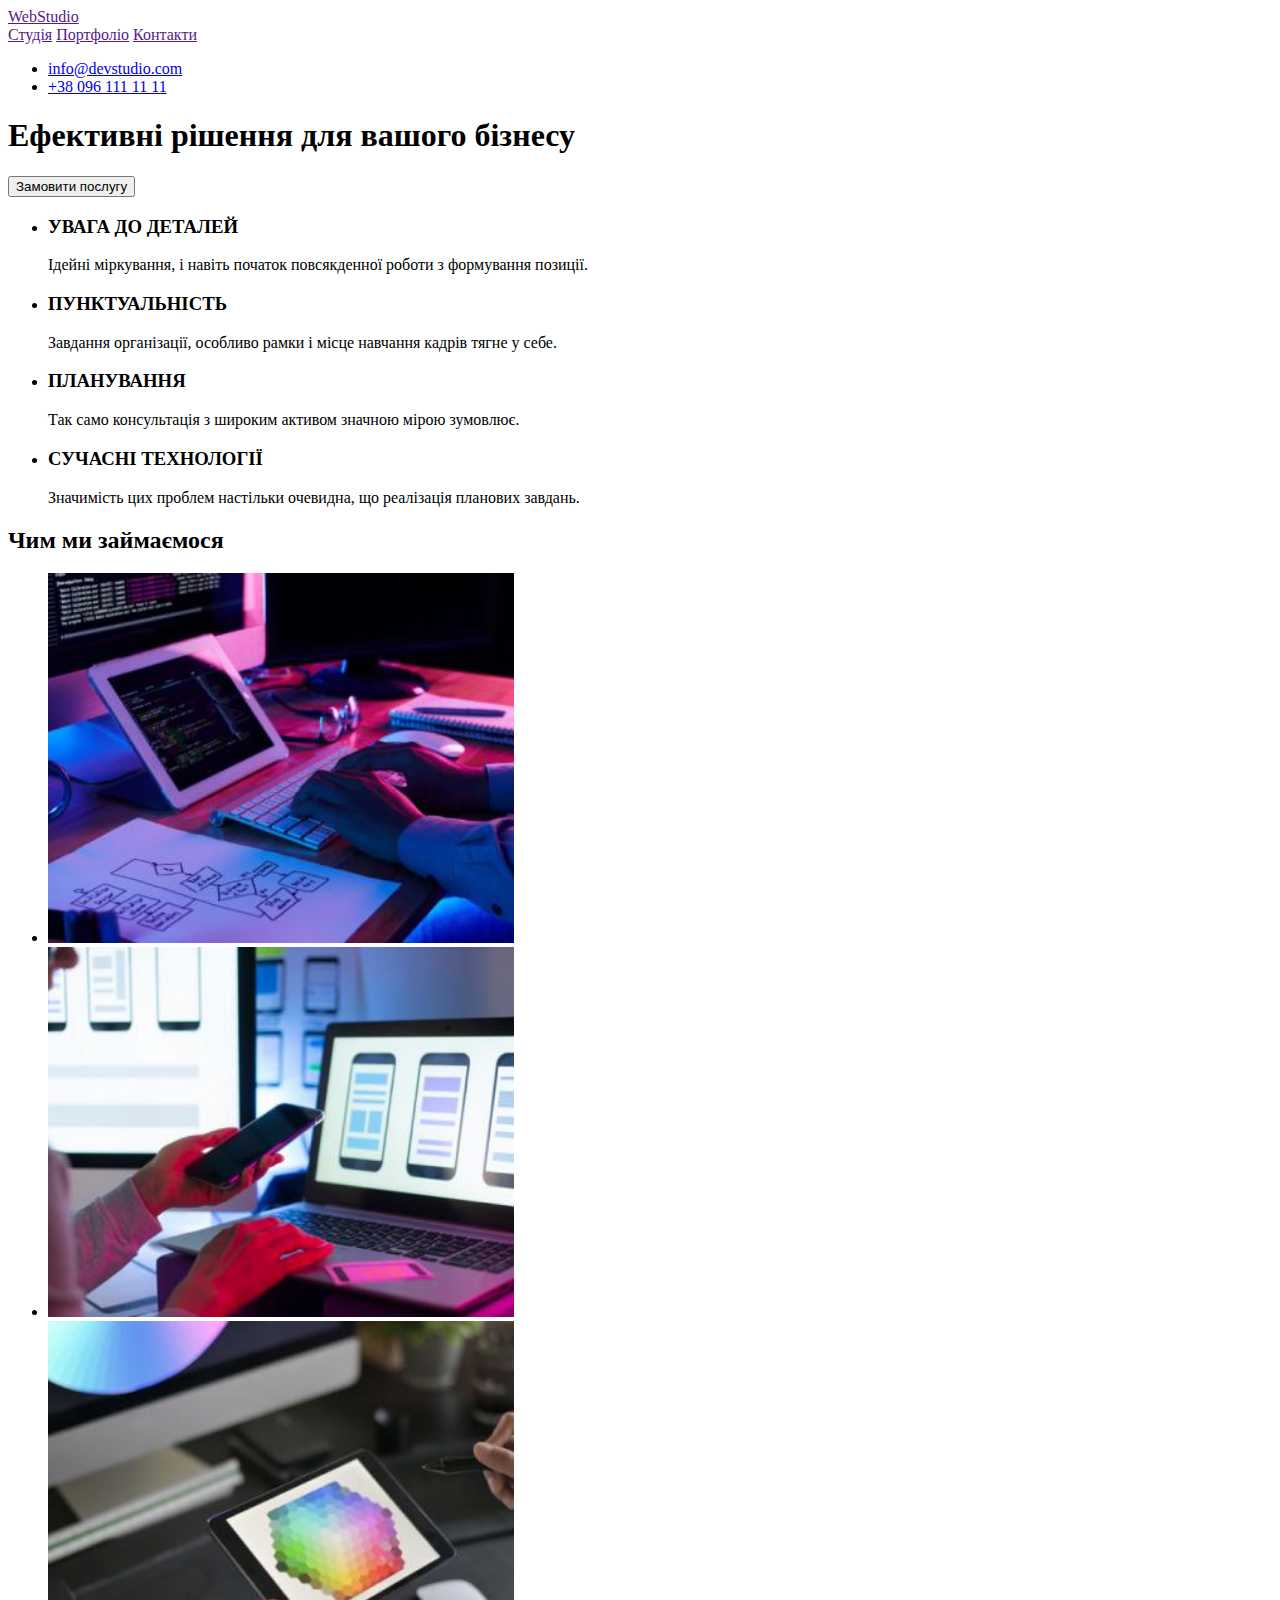
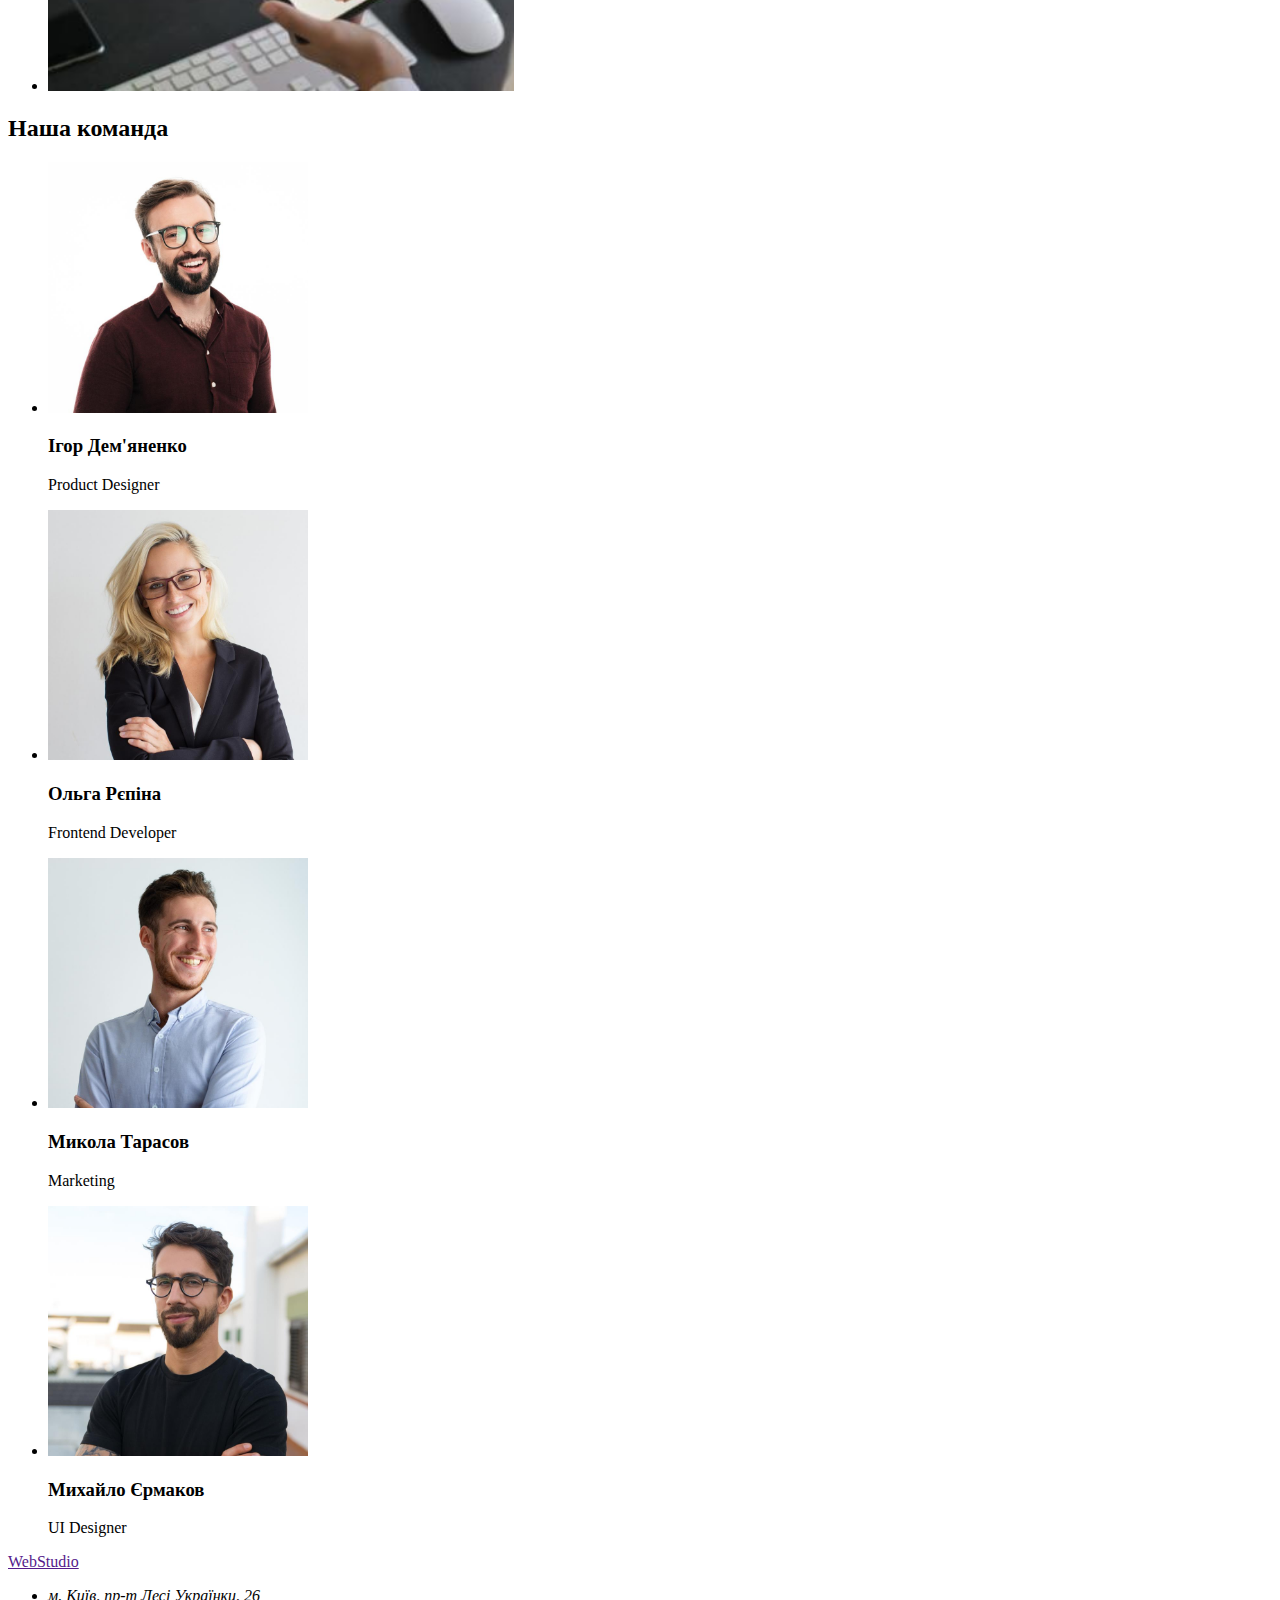
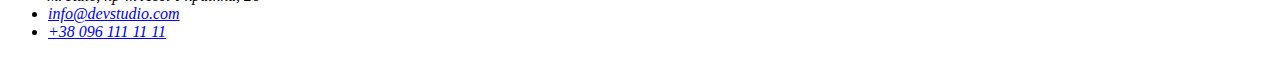
==== index.html @ ac0e4a2e "Some files' names were changed" ====
<!DOCTYPE html>
<html lang="uk">
  <head>
    <meta charset="UTF-8" />
    <meta http-equiv="X-UA-Compatible" content="IE=edge" />
    <meta name="viewport" content="width=device-width, initial-scale=1.0" />
    <title>Document</title>
  </head>
  <body>
    <header>
      <a href="">WebStudio</a>

      <nav>
        <a href="">Студія</a>
        <a href="">Портфоліо</a>
        <a href="">Контакти</a>
      </nav>

      <ul>
        <li>
          <a href="mailto:info@devstudio.com">info@devstudio.com</a>
        </li>
        <li>
          <a href="tel:+380961111111">+38 096 111 11 11</a>
        </li>
      </ul>
    </header>

    <main>
      <section>
        <h1>Ефективні рішення для вашого бізнесу</h1>
        <button type="button">Замовити послугу</button>
      </section>

      <section>
        <ul>
          <li>
            <h3>УВАГА ДО ДЕТАЛЕЙ</h3>
            <p>
              Ідейні міркування, і навіть початок повсякденної роботи з
              формування позиції.
            </p>
          </li>
          <li>
            <h3>ПУНКТУАЛЬНІСТЬ</h3>
            <p>
              Завдання організації, особливо рамки і місце навчання кадрів тягне
              у себе.
            </p>
          </li>
          <li>
            <h3>ПЛАНУВАННЯ</h3>
            <p>
              Так само консультація з широким активом значною мірою зумовлює.
            </p>
          </li>
          <li>
            <h3>СУЧАСНІ ТЕХНОЛОГІЇ</h3>
            <p>
              Значимість цих проблем настільки очевидна, що реалізація планових
              завдань.
            </p>
          </li>
        </ul>
      </section>

      <section>
        <h2>Чим ми займаємося</h2>

        <ul>
          <li>
            <img src="images/image1.jpg" alt="Написання коду" height="370" />
          </li>
          <li>
            <img
              src="images/image2.jpg"
              alt="Розробка мобільної версії"
              height="370"
            />
          </li>
          <li><img src="images/image3.jpg" alt="Дизайн" height="370" /></li>
        </ul>
      </section>

      <section>
        <h2>Наша команда</h2>

        <ul>
          <li>
            <img
              src="images/product-designer.jpg"
              alt="Product Designer"
              width="260"
            />
            <h3>Ігор Дем'яненко</h3>
            <p>Product Designer</p>
          </li>
          <li>
            <img
              src="images/frontend-developer.jpg"
              alt="Frontend Developer"
              width="260"
            />
            <h3>Ольга Рєпіна</h3>
            <p>Frontend Developer</p>
          </li>
          <li>
            <img src="images/marketing.jpg" alt="Marketing" width="260" />
            <h3>Микола Тарасов</h3>
            <p>Marketing</p>
          </li>
          <li>
            <img src="images/ui-designer.jpg" alt="UI Designer" width="260" />
            <h3>Михайло Єрмаков</h3>
            <p>UI Designer</p>
          </li>
        </ul>
      </section>
    </main>

    <footer>
      <a href="">WebStudio</a>

      <address>
        <ul>
          <li>м. Київ, пр-т Лесі Українки, 26</li>
          <li><a href="mailto:info@devstudio.com">info@devstudio.com</a></li>
          <li><a href="tel:+380961111111">+38 096 111 11 11</a></li>
        </ul>
      </address>
    </footer>
  </body>
</html>
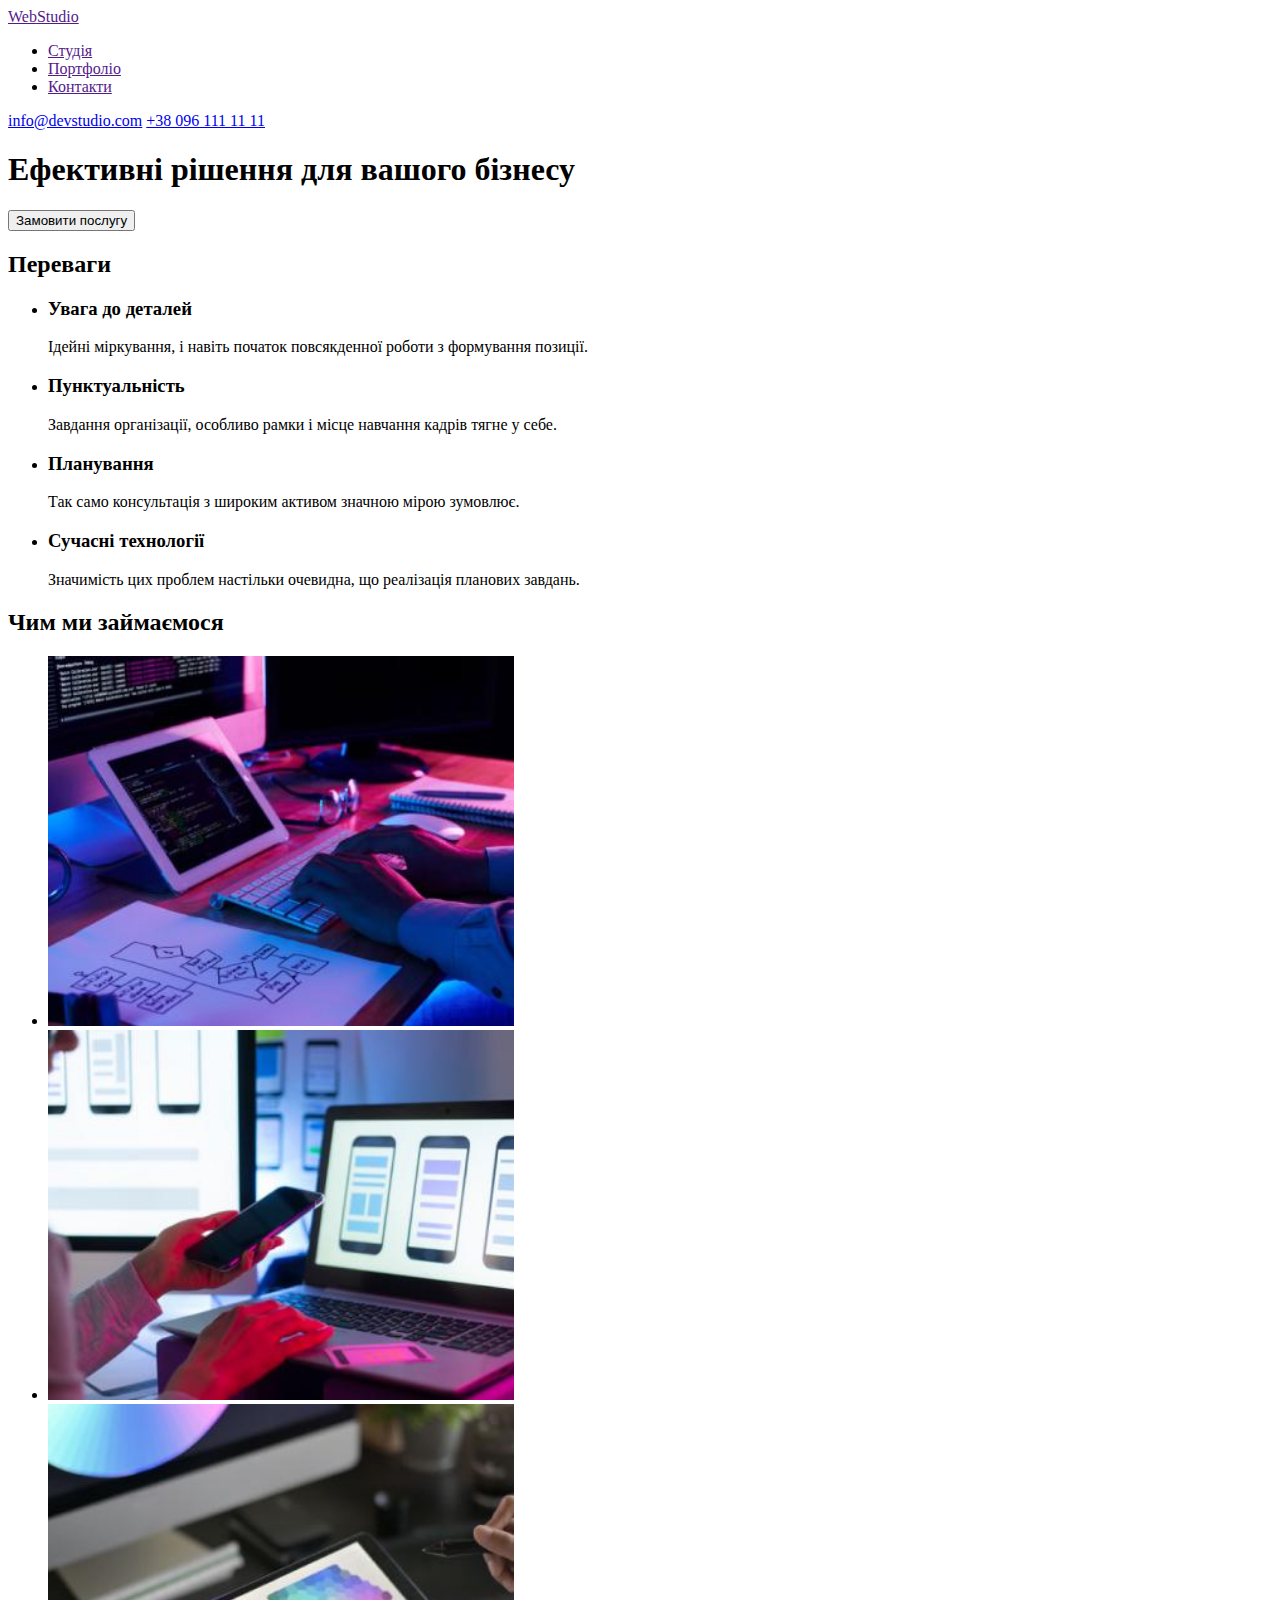
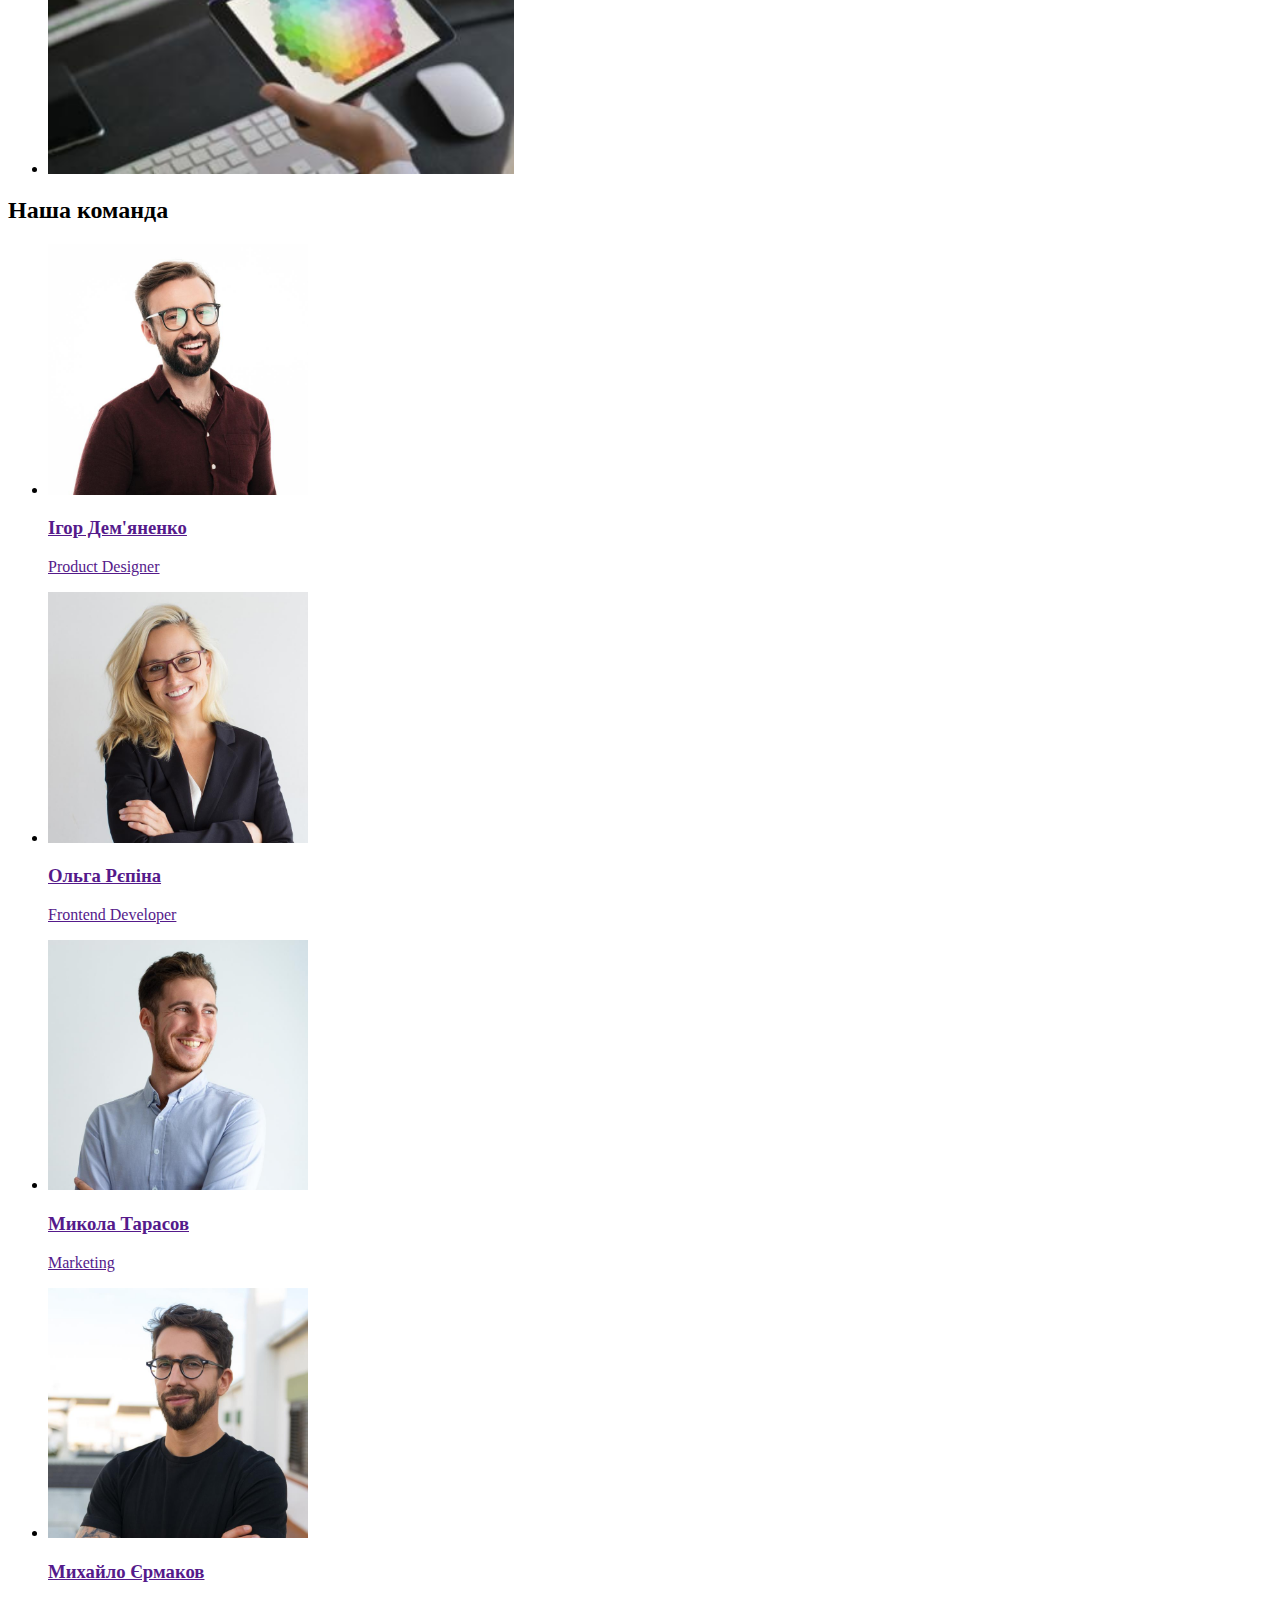
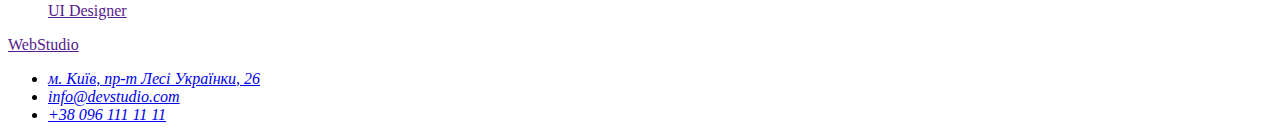
==== commit e1372c2e: "Added colors and fonts" ====
--- a/index.html
+++ b/index.html
@@ -4,59 +4,76 @@
     <meta charset="UTF-8" />
     <meta http-equiv="X-UA-Compatible" content="IE=edge" />
     <meta name="viewport" content="width=device-width, initial-scale=1.0" />
-    <title>Document</title>
+    <link rel="preconnect" href="https://fonts.googleapis.com" />
+    <link rel="preconnect" href="https://fonts.gstatic.com" crossorigin />
+    <link
+      href="https://fonts.googleapis.com/css2?family=Raleway:wght@700&family=Roboto:wght@400;500;700;900&display=swap"
+      rel="stylesheet"
+    />
+
+    <link rel="stylesheet" href="./css/styles.css" />
+    <title>WebStudio</title>
   </head>
   <body>
-    <header>
-      <a href="">WebStudio</a>
+    <header class="header">
+      <a href="" class="logo link"><span class="logo-span">Web</span>Studio</a>
 
-      <nav>
-        <a href="">Студія</a>
-        <a href="">Портфоліо</a>
-        <a href="">Контакти</a>
+      <nav class="header-nav">
+        <ul class="header-list list">
+          <li class="header-item">
+            <a href="" class="header-link link">Студія</a>
+          </li>
+          <li class="header-item">
+            <a href="" class="header-link link">Портфоліо</a>
+          </li>
+          <li class="header-item">
+            <a href="" class="header-link link">Контакти</a>
+          </li>
+        </ul>
       </nav>
 
-      <ul>
-        <li>
-          <a href="mailto:info@devstudio.com">info@devstudio.com</a>
-        </li>
-        <li>
-          <a href="tel:+380961111111">+38 096 111 11 11</a>
-        </li>
-      </ul>
+      <section class="header-contacts">
+        <a href="mailto:info@devstudio.com" class="header-contacts-mail link"
+          >info@devstudio.com</a
+        >
+        <a href="tel:+380961111111" class="header-contacts-tel link"
+          >+38 096 111 11 11</a
+        >
+      </section>
     </header>
 
     <main>
-      <section>
-        <h1>Ефективні рішення для вашого бізнесу</h1>
-        <button type="button">Замовити послугу</button>
+      <section class="hero">
+        <h1 class="hero-title">Ефективні рішення для вашого бізнесу</h1>
+        <button type="button" class="hero-btn .btn">Замовити послугу</button>
       </section>
 
-      <section>
-        <ul>
-          <li>
-            <h3>УВАГА ДО ДЕТАЛЕЙ</h3>
-            <p>
+      <section class="benefits">
+        <h2 class="benefits-title visually-hidden">Переваги</h2>
+        <ul class="benefits-list list">
+          <li class="benefits-item">
+            <h3 class="benefits-item-title title">Увага до деталей</h3>
+            <p class="benefits-item-text text">
               Ідейні міркування, і навіть початок повсякденної роботи з
               формування позиції.
             </p>
           </li>
-          <li>
-            <h3>ПУНКТУАЛЬНІСТЬ</h3>
-            <p>
+          <li class="benefits-item">
+            <h3 class="benefits-item-title title">Пунктуальність</h3>
+            <p class="benefits-item-text text">
               Завдання організації, особливо рамки і місце навчання кадрів тягне
               у себе.
             </p>
           </li>
-          <li>
-            <h3>ПЛАНУВАННЯ</h3>
-            <p>
+          <li class="benefits-item">
+            <h3 class="benefits-item-title title">Планування</h3>
+            <p class="benefits-item-text text">
               Так само консультація з широким активом значною мірою зумовлює.
             </p>
           </li>
-          <li>
-            <h3>СУЧАСНІ ТЕХНОЛОГІЇ</h3>
-            <p>
+          <li class="benefits-item">
+            <h3 class="benefits-item-title title">Сучасні технології</h3>
+            <p class="benefits-item-text text">
               Значимість цих проблем настільки очевидна, що реалізація планових
               завдань.
             </p>
@@ -64,68 +81,98 @@
         </ul>
       </section>
 
-      <section>
-        <h2>Чим ми займаємося</h2>
+      <section class="work">
+        <h2 class="work-title">Чим ми займаємося</h2>
 
-        <ul>
-          <li>
+        <ul class="work-list list">
+          <li class="work-item">
             <img src="images/image1.jpg" alt="Написання коду" height="370" />
           </li>
-          <li>
+          <li class="work-item">
             <img
               src="images/image2.jpg"
               alt="Розробка мобільної версії"
               height="370"
             />
           </li>
-          <li><img src="images/image3.jpg" alt="Дизайн" height="370" /></li>
+          <li class="work-item">
+            <img src="images/image3.jpg" alt="Дизайн" height="370" />
+          </li>
         </ul>
       </section>
 
-      <section>
-        <h2>Наша команда</h2>
+      <section class="team">
+        <h2 class="team-header">Наша команда</h2>
 
-        <ul>
-          <li>
-            <img
-              src="images/product-designer.jpg"
-              alt="Product Designer"
-              width="260"
-            />
-            <h3>Ігор Дем'яненко</h3>
-            <p>Product Designer</p>
+        <ul class="team-list list">
+          <li class="team-item">
+            <a href="" class="team-item-link link"
+              ><img
+                src="images/product-designer.jpg"
+                alt="Product Designer"
+                width="260"
+              />
+              <h3 class="team-item-title">Ігор Дем'яненко</h3>
+              <p class="team-item-text">Product Designer</p></a
+            >
           </li>
-          <li>
-            <img
-              src="images/frontend-developer.jpg"
-              alt="Frontend Developer"
-              width="260"
-            />
-            <h3>Ольга Рєпіна</h3>
-            <p>Frontend Developer</p>
+          <li class="team-item">
+            <a href="" class="team-item-link link">
+              <img
+                src="images/frontend-developer.jpg"
+                alt="Frontend Developer"
+                width="260"
+              />
+              <h3 class="team-item-title">Ольга Рєпіна</h3>
+              <p class="team-item-text">Frontend Developer</p>
+            </a>
           </li>
-          <li>
-            <img src="images/marketing.jpg" alt="Marketing" width="260" />
-            <h3>Микола Тарасов</h3>
-            <p>Marketing</p>
+          <li class="team-item">
+            <a href="" class="team-item-link link"
+              ><img src="images/marketing.jpg" alt="Marketing" width="260" />
+              <h3 class="team-item-title">Микола Тарасов</h3>
+              <p class="team-item-text">Marketing</p></a
+            >
           </li>
-          <li>
-            <img src="images/ui-designer.jpg" alt="UI Designer" width="260" />
-            <h3>Михайло Єрмаков</h3>
-            <p>UI Designer</p>
+          <li class="team-item">
+            <a href="" class="team-item-link link"
+              ><img
+                src="images/ui-designer.jpg"
+                alt="UI Designer"
+                width="260"
+              />
+              <h3 class="team-item-title">Михайло Єрмаков</h3>
+              <p class="team-item-text">UI Designer</p>
+            </a>
           </li>
         </ul>
       </section>
     </main>
 
-    <footer>
-      <a href="">WebStudio</a>
+    <footer class="footer">
+      <a href="" class="logo link"><span class="logo-span">Web</span>Studio</a>
 
       <address>
-        <ul>
-          <li>м. Київ, пр-т Лесі Українки, 26</li>
-          <li><a href="mailto:info@devstudio.com">info@devstudio.com</a></li>
-          <li><a href="tel:+380961111111">+38 096 111 11 11</a></li>
+        <ul class="footer-list list">
+          <li footer-item>
+            <a
+              href="https://goo.gl/maps/dPmsBqL4N84q298N9"
+              target="_blank"
+              rel="noopener nofollow norefferer"
+              class="footer-address link"
+              >м. Київ, пр-т Лесі Українки, 26</a
+            >
+          </li>
+          <li class="footer-item">
+            <a href="mailto:info@devstudio.com" class="footer-mail link"
+              >info@devstudio.com</a
+            >
+          </li>
+          <li class="footer-item">
+            <a href="tel:+380961111111" class="footer-tel link"
+              >+38 096 111 11 11</a
+            >
+          </li>
         </ul>
       </address>
     </footer>
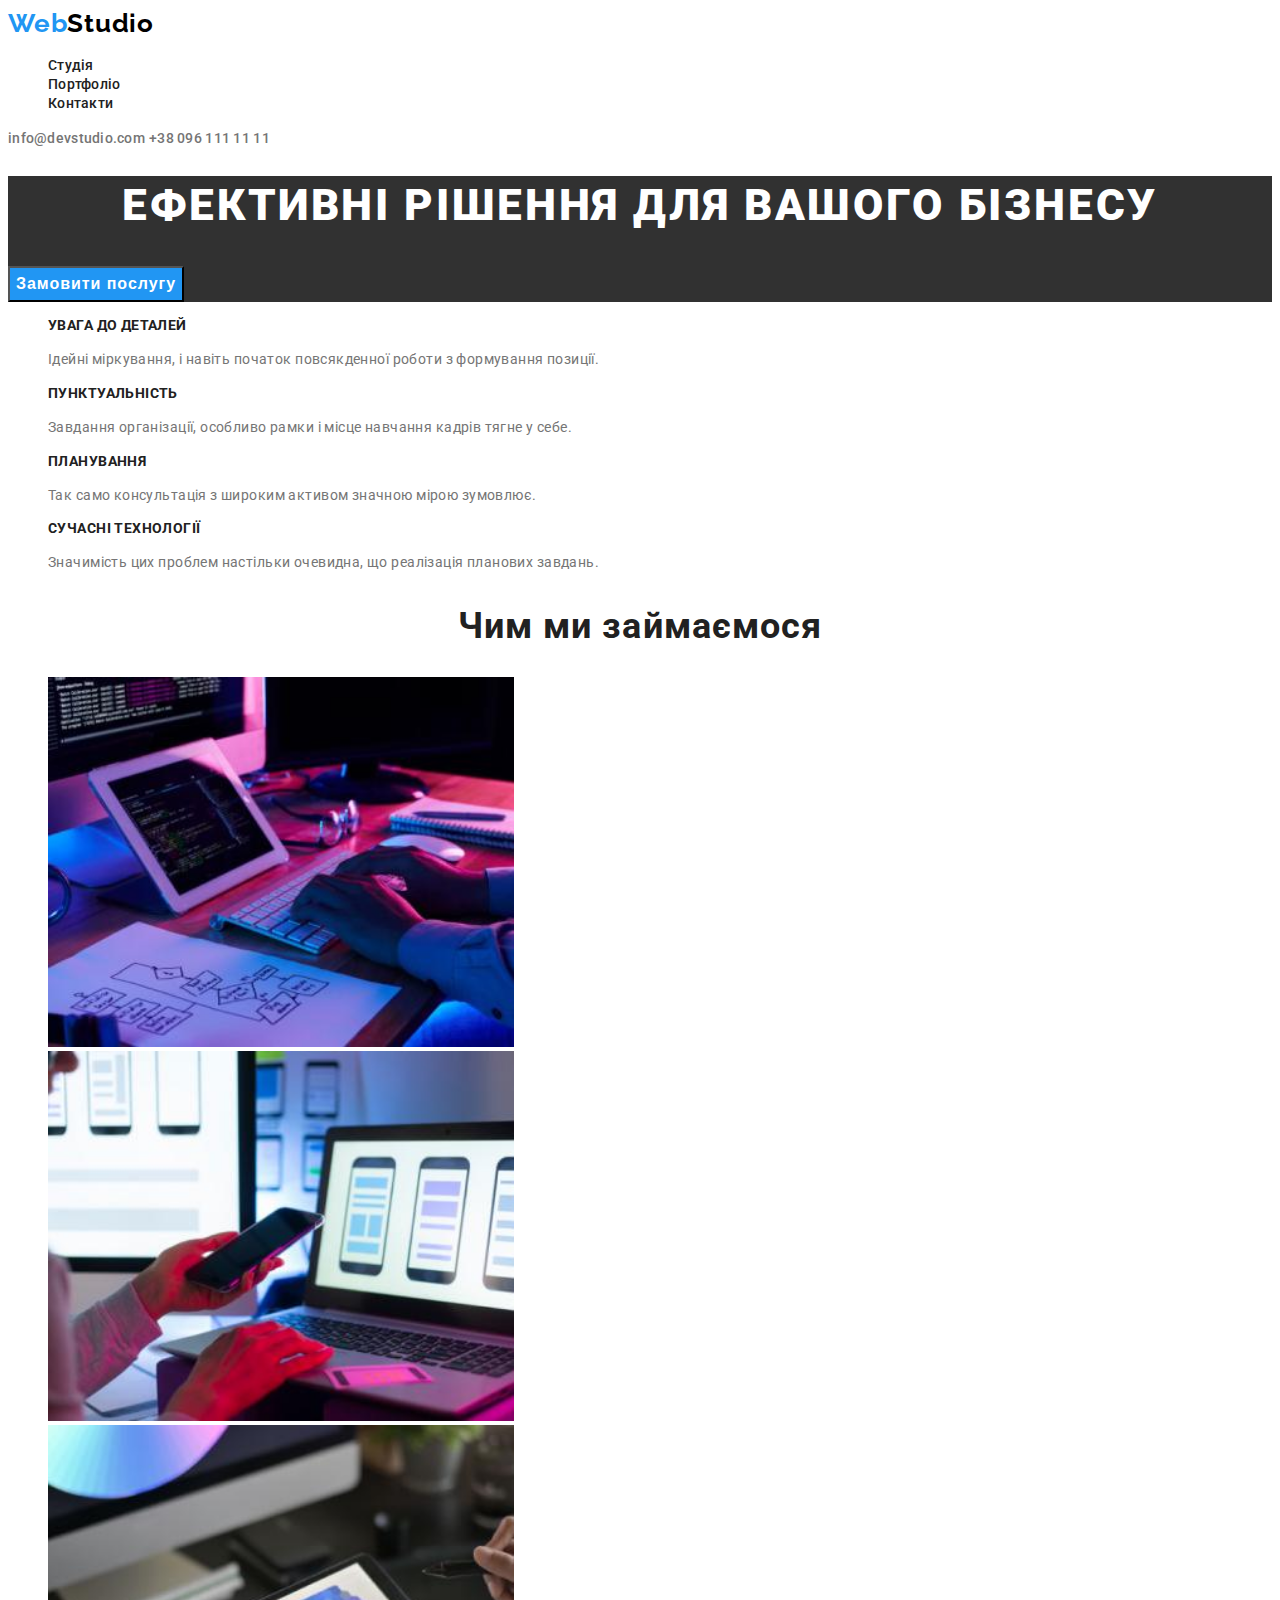
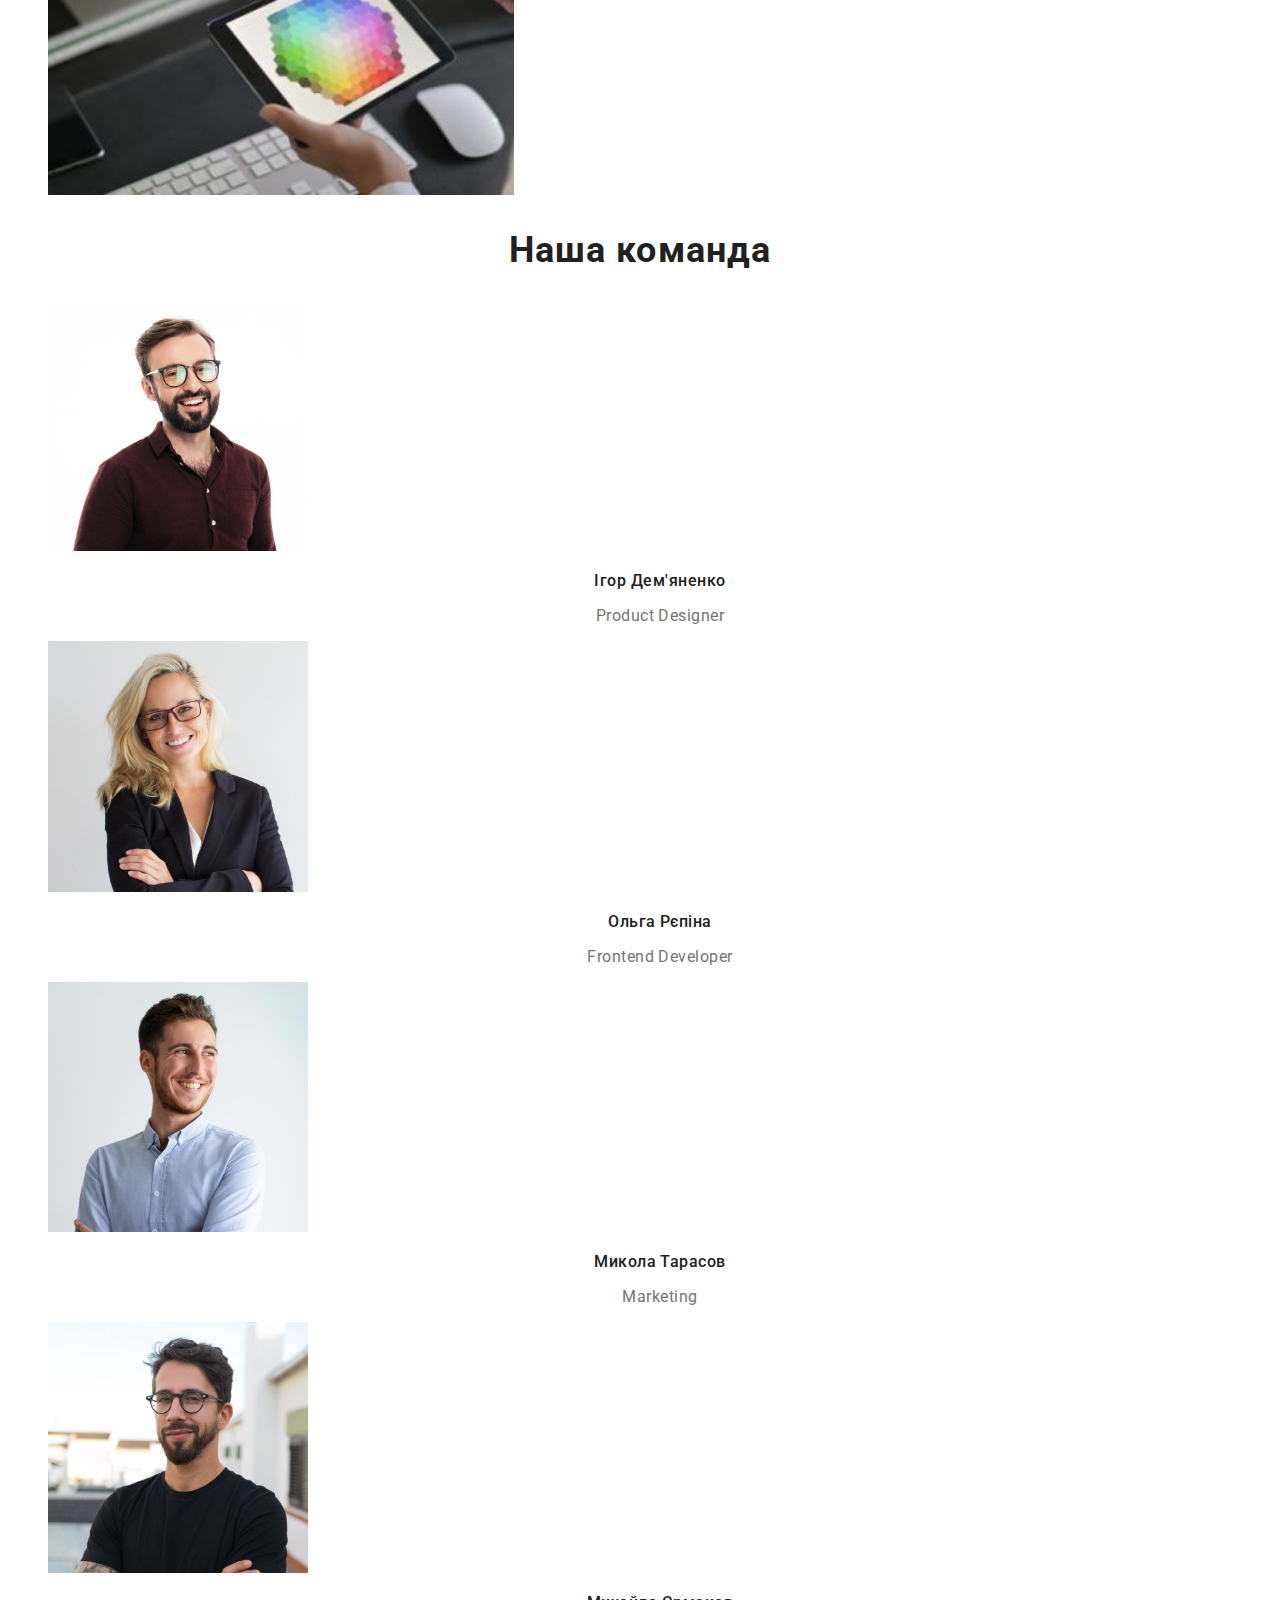
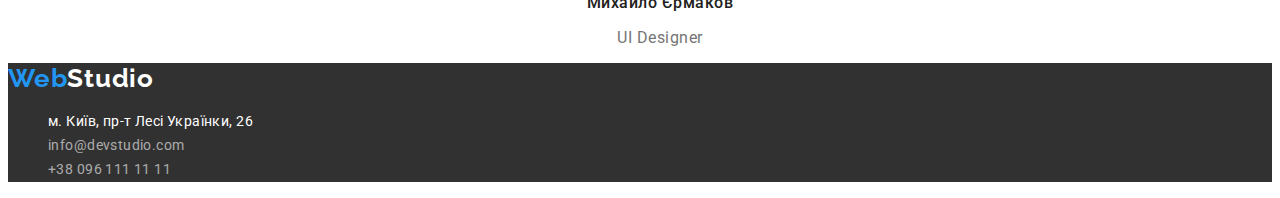
==== commit 773e9f62: "Added Portfolio" ====
--- a/index.html
+++ b/index.html
@@ -15,6 +15,7 @@
     <title>WebStudio</title>
   </head>
   <body>
+    <!-- HEADER -->
     <header class="header">
       <a href="" class="logo link"><span class="logo-span">Web</span>Studio</a>
 
@@ -24,7 +25,7 @@
             <a href="" class="header-link link">Студія</a>
           </li>
           <li class="header-item">
-            <a href="" class="header-link link">Портфоліо</a>
+            <a href="./portfolio.html" class="header-link link">Портфоліо</a>
           </li>
           <li class="header-item">
             <a href="" class="header-link link">Контакти</a>
@@ -43,43 +44,49 @@
     </header>
 
     <main>
+      <!-- HERO -->
+
       <section class="hero">
         <h1 class="hero-title">Ефективні рішення для вашого бізнесу</h1>
-        <button type="button" class="hero-btn .btn">Замовити послугу</button>
-      </section>
-
-      <section class="benefits">
-        <h2 class="benefits-title visually-hidden">Переваги</h2>
-        <ul class="benefits-list list">
-          <li class="benefits-item">
-            <h3 class="benefits-item-title title">Увага до деталей</h3>
-            <p class="benefits-item-text text">
+        <button type="button" class="hero-btn">Замовити послугу</button>
+      </section>
+
+      <!-- FEATURES -->
+
+      <section class="features">
+        <h2 class="features-title visually-hidden">Переваги</h2>
+        <ul class="features-list list">
+          <li class="features-item">
+            <h3 class="features-item-title title">Увага до деталей</h3>
+            <p class="features-item-text text">
               Ідейні міркування, і навіть початок повсякденної роботи з
               формування позиції.
             </p>
           </li>
-          <li class="benefits-item">
-            <h3 class="benefits-item-title title">Пунктуальність</h3>
-            <p class="benefits-item-text text">
+          <li class="features-item">
+            <h3 class="features-item-title title">Пунктуальність</h3>
+            <p class="features-item-text text">
               Завдання організації, особливо рамки і місце навчання кадрів тягне
               у себе.
             </p>
           </li>
-          <li class="benefits-item">
-            <h3 class="benefits-item-title title">Планування</h3>
-            <p class="benefits-item-text text">
+          <li class="features-item">
+            <h3 class="features-item-title title">Планування</h3>
+            <p class="features-item-text text">
               Так само консультація з широким активом значною мірою зумовлює.
             </p>
           </li>
-          <li class="benefits-item">
-            <h3 class="benefits-item-title title">Сучасні технології</h3>
-            <p class="benefits-item-text text">
+          <li class="features-item">
+            <h3 class="features-item-title title">Сучасні технології</h3>
+            <p class="features-item-text text">
               Значимість цих проблем настільки очевидна, що реалізація планових
               завдань.
             </p>
           </li>
         </ul>
       </section>
+
+      <!-- WORK -->
 
       <section class="work">
         <h2 class="work-title">Чим ми займаємося</h2>
@@ -101,6 +108,8 @@
         </ul>
       </section>
 
+      <!-- TEAM -->
+
       <section class="team">
         <h2 class="team-header">Наша команда</h2>
 
@@ -111,9 +120,12 @@
                 src="images/product-designer.jpg"
                 alt="Product Designer"
                 width="260"
-              />
-              <h3 class="team-item-title">Ігор Дем'яненко</h3>
-              <p class="team-item-text">Product Designer</p></a
+            /></a>
+            <a href="" class="team-item-link link"
+              ><h3 class="team-item-title link">Ігор Дем'яненко</h3></a
+            >
+            <a href="" class="team-item-link link"
+              ><p class="team-item-text link">Product Designer</p></a
             >
           </li>
           <li class="team-item">
@@ -122,32 +134,41 @@
                 src="images/frontend-developer.jpg"
                 alt="Frontend Developer"
                 width="260"
-              />
-              <h3 class="team-item-title">Ольга Рєпіна</h3>
-              <p class="team-item-text">Frontend Developer</p>
+            /></a>
+            <a href="" class="team-item-link link"
+              ><h3 class="team-item-title link">Ольга Рєпіна</h3></a
+            >
+            <a href="" class="team-item-link link"
+              ><p class="team-item-text link">Frontend Developer</p>
             </a>
           </li>
           <li class="team-item">
             <a href="" class="team-item-link link"
-              ><img src="images/marketing.jpg" alt="Marketing" width="260" />
-              <h3 class="team-item-title">Микола Тарасов</h3>
-              <p class="team-item-text">Marketing</p></a
-            >
-          </li>
-          <li class="team-item">
-            <a href="" class="team-item-link link"
-              ><img
-                src="images/ui-designer.jpg"
-                alt="UI Designer"
-                width="260"
-              />
-              <h3 class="team-item-title">Михайло Єрмаков</h3>
-              <p class="team-item-text">UI Designer</p>
+              ><img src="images/marketing.jpg" alt="Marketing" width="260"
+            /></a>
+            <a href="" class="team-item-link link"
+              ><h3 class="team-item-title link">Микола Тарасов</h3></a
+            >
+            <a href="" class="team-item-link link"
+              ><p class="team-item-text link">Marketing</p></a
+            >
+          </li>
+          <li class="team-item">
+            <a href="" class="team-item-link link"
+              ><img src="images/ui-designer.jpg" alt="UI Designer" width="260"
+            /></a>
+            <a href="" class="team-item-link link"
+              ><h3 class="team-item-title link">Михайло Єрмаков</h3></a
+            >
+            <a href="" class="team-item-link link"
+              ><p class="team-item-text link">UI Designer</p>
             </a>
           </li>
         </ul>
       </section>
     </main>
+
+    <!-- FOOTER -->
 
     <footer class="footer">
       <a href="" class="logo link"><span class="logo-span">Web</span>Studio</a>
@@ -160,16 +181,17 @@
               target="_blank"
               rel="noopener nofollow norefferer"
               class="footer-address link"
-              >м. Київ, пр-т Лесі Українки, 26</a
-            >
+            >
+              м. Київ, пр-т Лесі Українки, 26
+            </a>
           </li>
           <li class="footer-item">
-            <a href="mailto:info@devstudio.com" class="footer-mail link"
+            <a href="mailto:info@devstudio.com" class="link foter-mail"
               >info@devstudio.com</a
             >
           </li>
           <li class="footer-item">
-            <a href="tel:+380961111111" class="footer-tel link"
+            <a href="tel:+380961111111" class="link footer-tel"
               >+38 096 111 11 11</a
             >
           </li>
--- a/css/styles.css
+++ b/css/styles.css
@@ -0,0 +1,207 @@
+:root {
+  --main-title-color: #212121;
+  --main-text-color: #757575;
+  --accent-color: #2196f3;
+  --secont-text-color: #ffffff;
+  --main-logo-color: #000000;
+  --main-bg-color: #313131;
+  --footer-link-color: rgba(255, 255, 255, 0.6);
+}
+
+body {
+  font-family: "Roboto", sans-serif;
+  color: var(--main-text-color);
+}
+
+.list {
+  list-style: none;
+}
+
+.link {
+  text-decoration: none;
+}
+
+.header-link:hover,
+.header-link:focus,
+.header-contacts .link:hover,
+.header-contacts .link:focus,
+.footer .link:hover,
+.footer .link:focus,
+.team .link:hover,
+.team .link:focus,
+.hero-btn:hover,
+.hero-btn:focus,
+.header .logo:hover,
+.header .logo:focus {
+  color: var(--accent-color);
+}
+
+.visually-hidden {
+  position: absolute;
+  white-space: nowrap;
+  width: 1px;
+  height: 1px;
+  overflow: hidden;
+  border: 0;
+  padding: 0;
+  clip: rect(0 0 0 0);
+  clip-path: inset(50%);
+  margin: -1px;
+}
+
+.logo {
+  font-family: "Raleway";
+  font-weight: 700;
+  font-size: 26px;
+  line-height: 1.19;
+  letter-spacing: 0.03em;
+  color: var(--main-logo-color);
+}
+
+.logo-span {
+  color: var(--accent-color);
+}
+/* ------------ HEADER ------------ */
+
+.header-link {
+  font-weight: 500;
+  font-size: 14px;
+  line-height: 1.14;
+  letter-spacing: 0.02em;
+  color: var(--main-title-color);
+}
+
+.header-contacts .link {
+  font-weight: 500;
+  font-size: 14px;
+  line-height: 1.14;
+  letter-spacing: 0.02em;
+  color: inherit;
+}
+
+/* ------------ HERO ------------ */
+
+.hero {
+  background-color: var(--main-bg-color);
+}
+
+.hero-title {
+  font-weight: 900;
+  font-size: 44px;
+  line-height: 1.36;
+  text-align: center;
+  letter-spacing: 0.06em;
+  text-transform: uppercase;
+  color: var(--secont-text-color);
+}
+
+.hero-btn {
+  cursor: pointer;
+  font-weight: 700;
+  font-size: 16px;
+  line-height: 1.88;
+  display: flex;
+  align-items: center;
+  text-align: center;
+  letter-spacing: 0.06em;
+  color: var(--secont-text-color);
+
+  background-color: var(--accent-color);
+}
+
+/* ------------ FEATURES ------------ */
+
+.features-item-title {
+  font-weight: 700;
+  font-size: 14px;
+  line-height: 1.14;
+  letter-spacing: 0.03em;
+  text-transform: uppercase;
+  color: var(--main-title-color);
+}
+
+.features-item-text {
+  font-size: 14px;
+  line-height: 1.71;
+  letter-spacing: 0.03em;
+}
+
+/* ------------ WORK ------------ */
+
+.work-title {
+  font-weight: 700;
+  font-size: 36px;
+  line-height: 1.17;
+  text-align: center;
+  letter-spacing: 0.03em;
+  color: var(--main-title-color);
+}
+
+/* ------------ TEAM ------------ */
+
+.team-header {
+  font-weight: 700;
+  font-size: 36px;
+  line-height: 1.17;
+  text-align: center;
+  letter-spacing: 0.03em;
+  color: var(--main-title-color);
+}
+
+.team-item-title {
+  font-weight: 500;
+  font-size: 16px;
+  line-height: 1.19;
+  text-align: center;
+  letter-spacing: 0.03em;
+  color: var(--main-title-color);
+}
+.team-item-text {
+  font-size: 16px;
+  line-height: 1.19;
+  text-align: center;
+  letter-spacing: 0.03em;
+  color: var(--main-text-color);
+}
+
+/* ------------ FOOTER ------------ */
+
+.footer {
+  background-color: var(--main-bg-color);
+}
+
+.footer .link {
+  font-style: normal;
+  font-size: 14px;
+  line-height: 1.71;
+  letter-spacing: 0.03em;
+  color: var(--footer-link-color);
+}
+
+.footer .logo {
+  font-family: "Raleway";
+  font-style: normal;
+  font-weight: 700;
+  font-size: 26px;
+  line-height: 31px;
+  letter-spacing: 0.03em;
+  color: var(--secont-text-color);
+}
+
+.footer .footer-address {
+  font-style: normal;
+  font-size: 14px;
+  line-height: 1.71;
+  letter-spacing: 0.03em;
+  color: var(--secont-text-color);
+}
+
+/* ------------ PROJECTS ------------ */
+
+.projects-title {
+  font-weight: 700;
+  font-size: 18px;
+  line-height: 2;
+  letter-spacing: 0.06em;
+  color: var(--main-title-color);
+}
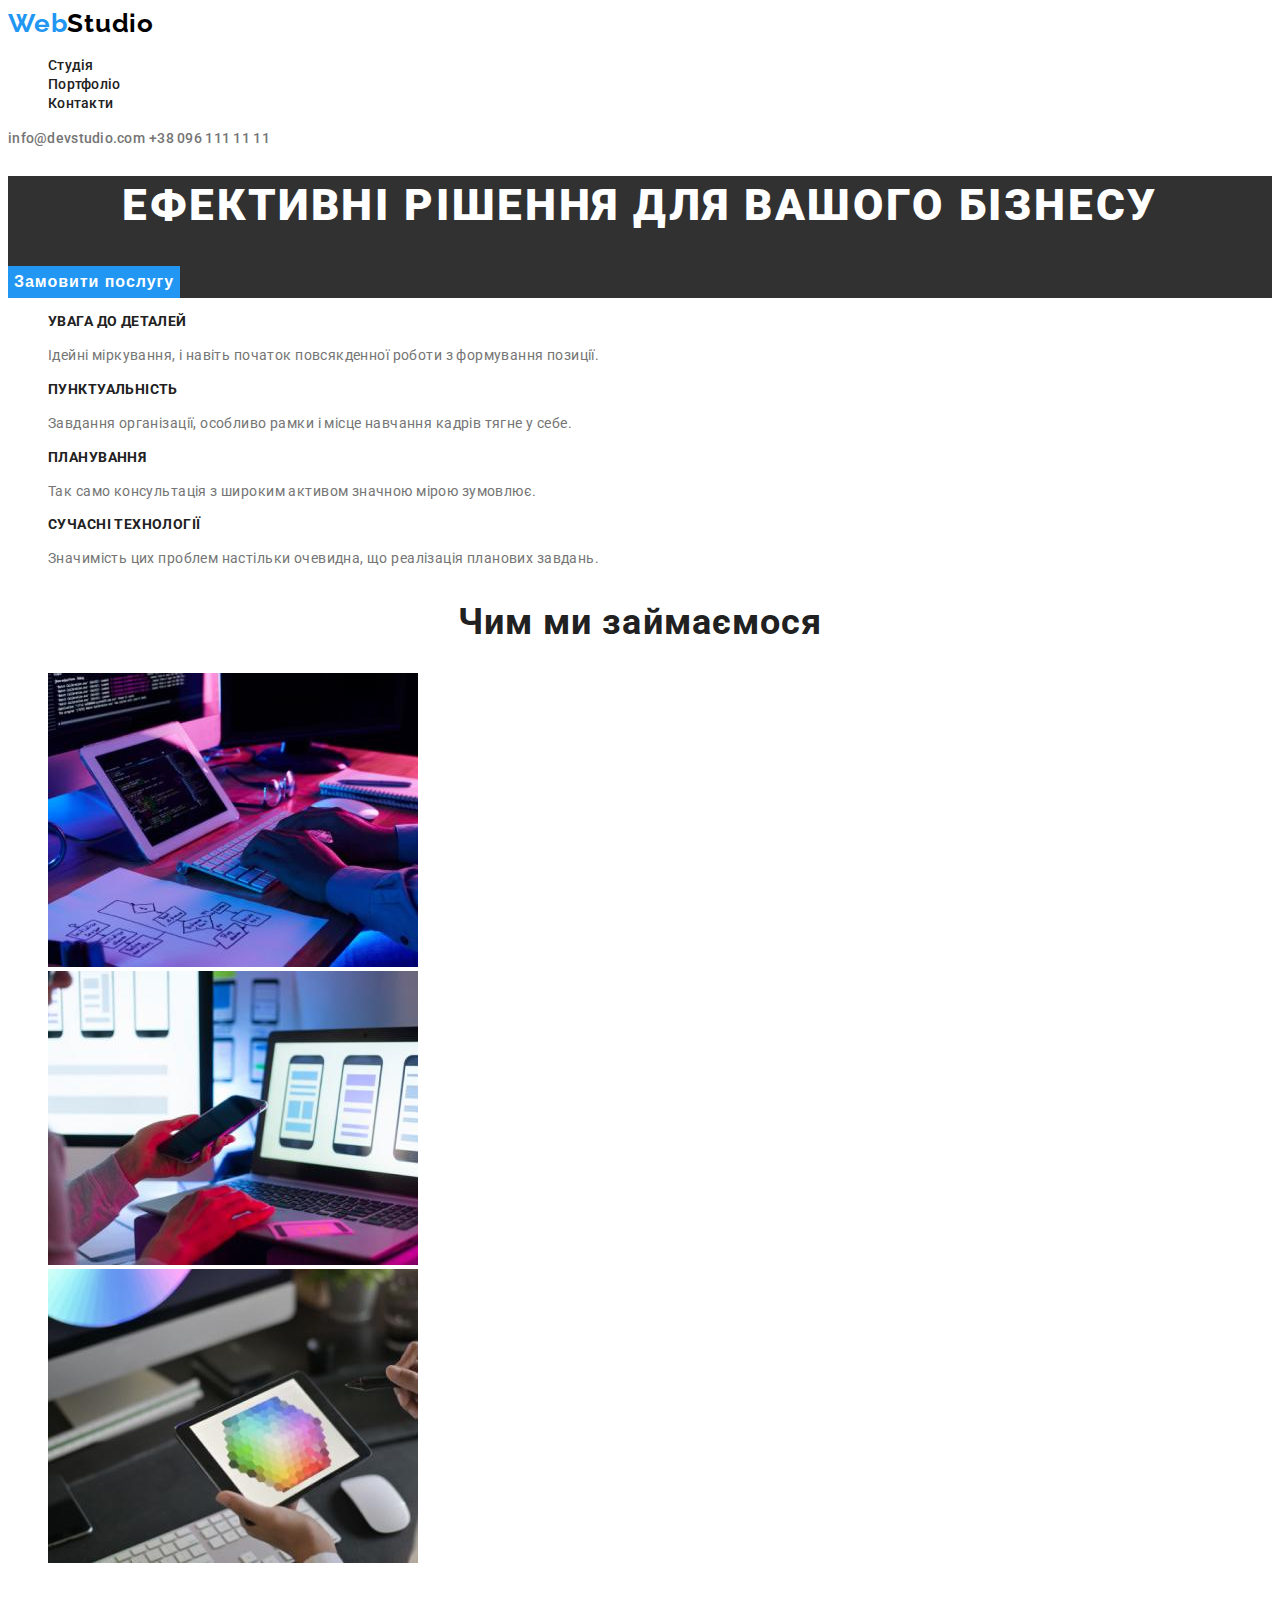
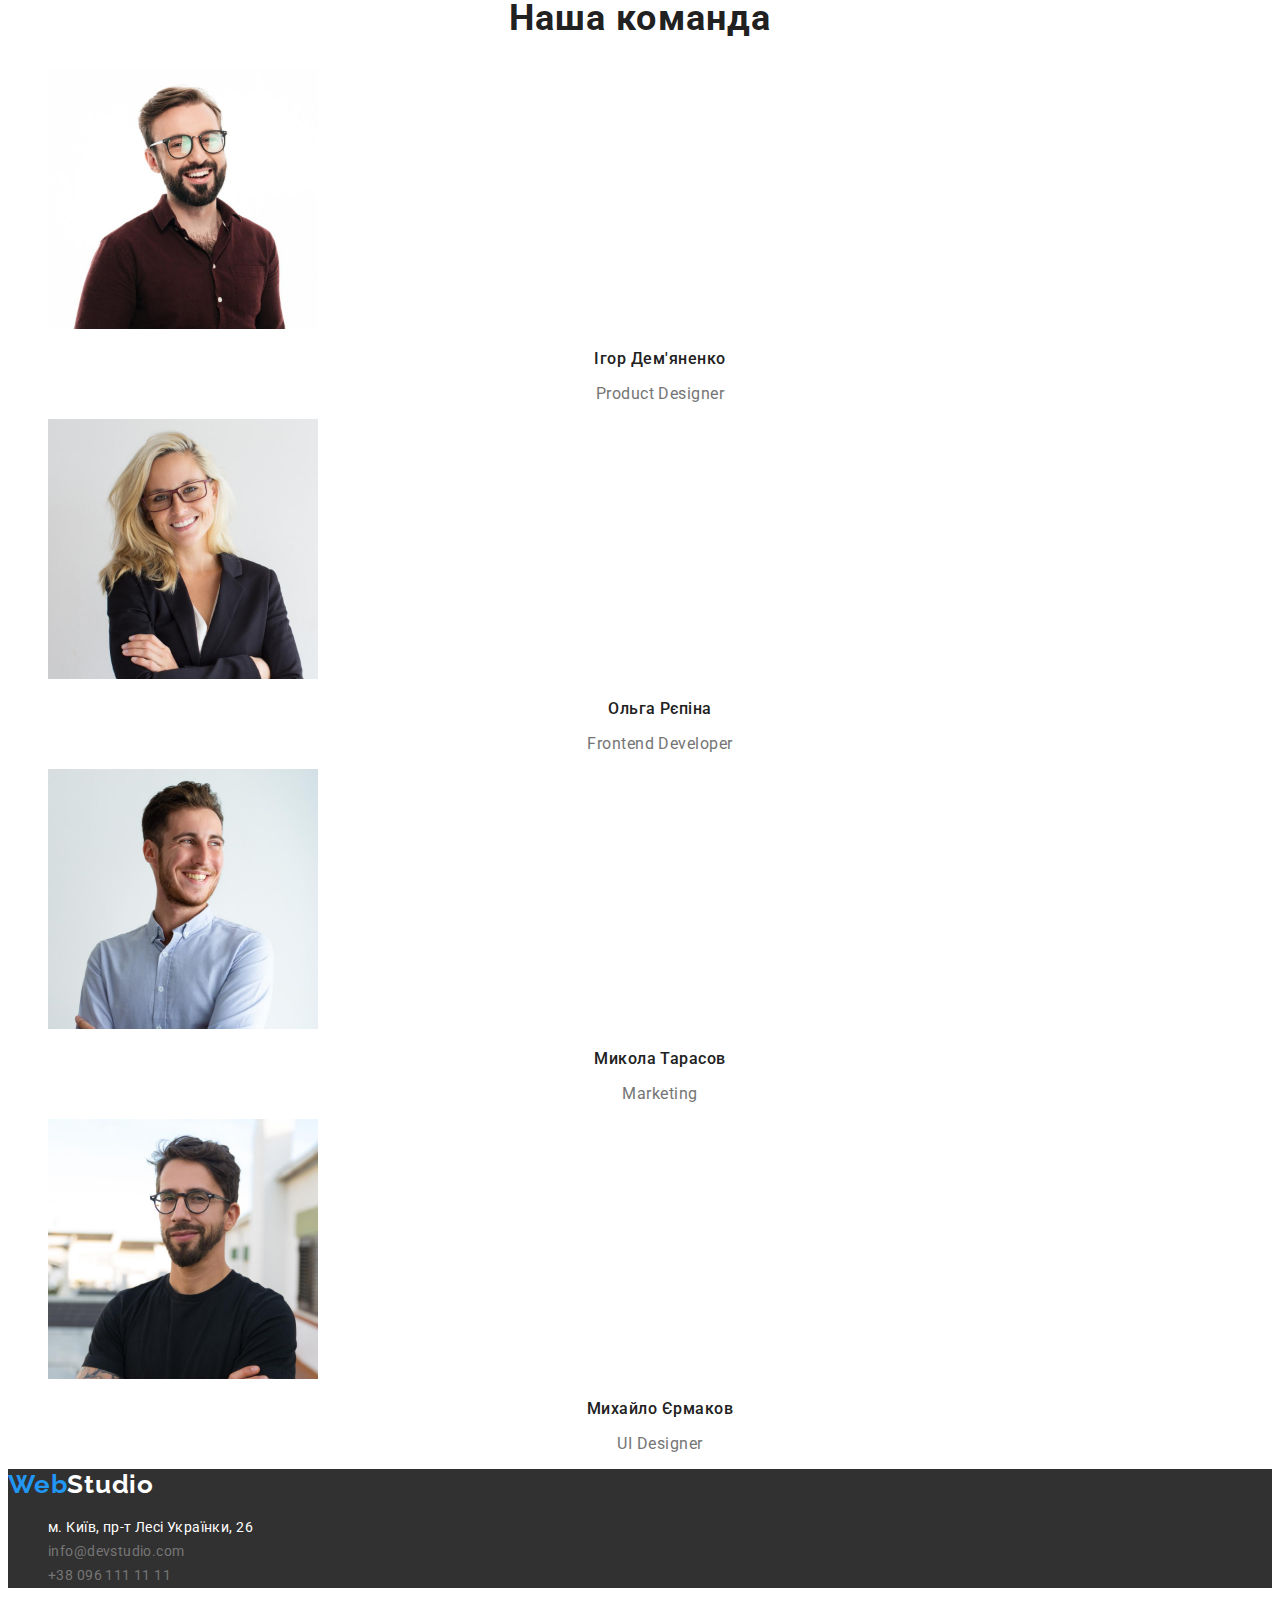
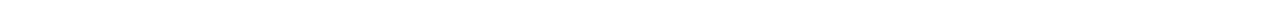
==== commit b4e3bd92: "Finished all fonts and colors in index and portfolio" ====
--- a/index.html
+++ b/index.html
@@ -93,17 +93,17 @@
 
         <ul class="work-list list">
           <li class="work-item">
-            <img src="images/image1.jpg" alt="Написання коду" height="370" />
+            <img src="./images/image1.jpg" alt="Написання коду" width="370" />
           </li>
           <li class="work-item">
             <img
-              src="images/image2.jpg"
+              src="./images/image2.jpg"
               alt="Розробка мобільної версії"
-              height="370"
+              width="370"
             />
           </li>
           <li class="work-item">
-            <img src="images/image3.jpg" alt="Дизайн" height="370" />
+            <img src="./images/image3.jpg" alt="Дизайн" width="370" />
           </li>
         </ul>
       </section>
@@ -117,9 +117,9 @@
           <li class="team-item">
             <a href="" class="team-item-link link"
               ><img
-                src="images/product-designer.jpg"
+                src="./images/product-designer.jpg"
                 alt="Product Designer"
-                width="260"
+                width="270"
             /></a>
             <a href="" class="team-item-link link"
               ><h3 class="team-item-title link">Ігор Дем'яненко</h3></a
@@ -131,9 +131,9 @@
           <li class="team-item">
             <a href="" class="team-item-link link">
               <img
-                src="images/frontend-developer.jpg"
+                src="./images/frontend-developer.jpg"
                 alt="Frontend Developer"
-                width="260"
+                width="270"
             /></a>
             <a href="" class="team-item-link link"
               ><h3 class="team-item-title link">Ольга Рєпіна</h3></a
@@ -144,7 +144,7 @@
           </li>
           <li class="team-item">
             <a href="" class="team-item-link link"
-              ><img src="images/marketing.jpg" alt="Marketing" width="260"
+              ><img src="./images/marketing.jpg" alt="Marketing" width="270"
             /></a>
             <a href="" class="team-item-link link"
               ><h3 class="team-item-title link">Микола Тарасов</h3></a
@@ -155,7 +155,10 @@
           </li>
           <li class="team-item">
             <a href="" class="team-item-link link"
-              ><img src="images/ui-designer.jpg" alt="UI Designer" width="260"
+              ><img
+                src="./images/ui-designer.jpg"
+                alt="UI Designer"
+                width="270"
             /></a>
             <a href="" class="team-item-link link"
               ><h3 class="team-item-title link">Михайло Єрмаков</h3></a
--- a/css/styles.css
+++ b/css/styles.css
@@ -32,7 +32,11 @@
 .hero-btn:hover,
 .hero-btn:focus,
 .header .logo:hover,
-.header .logo:focus {
+.header .logo:focus,
+.projects-link.link:hover,
+.projects-link.link:focus,
+.projects-title:hover,
+.projects-title:focus {
   color: var(--accent-color);
 }
 
@@ -107,6 +111,7 @@
   color: var(--secont-text-color);
 
   background-color: var(--accent-color);
+  border: none;
 }
 
 /* ------------ FEATURES ------------ */
@@ -175,7 +180,7 @@
   font-size: 14px;
   line-height: 1.71;
   letter-spacing: 0.03em;
-  color: var(--footer-link-color);
+  color: inherit;
 }
 
 .footer .logo {
@@ -196,6 +201,33 @@
   color: var(--secont-text-color);
 }
 
+/* ------------ FILTERS ------------ */
+
+.filters-btn {
+  background-color: var(--secont-text-color);
+  border: none;
+  cursor: pointer;
+
+  font-family: inherit;
+  font-weight: 500;
+  font-size: 16px;
+  line-height: 1.62;
+  text-align: center;
+  letter-spacing: 0.03em;
+  color: var(--main-title-color);
+}
+
+.filters-btn:hover,
+.filters-btn:focus {
+  background-color: var(--accent-color);
+
+  font-weight: 500;
+  font-size: 16px;
+  line-height: 1.62;
+  letter-spacing: 0.03em;
+  color: var(--secont-text-color);
+}
+
 /* ------------ PROJECTS ------------ */
 
 .projects-title {
@@ -205,3 +237,7 @@
   letter-spacing: 0.06em;
   color: var(--main-title-color);
 }
+
+.projects-link.link {
+  color: inherit;
+}
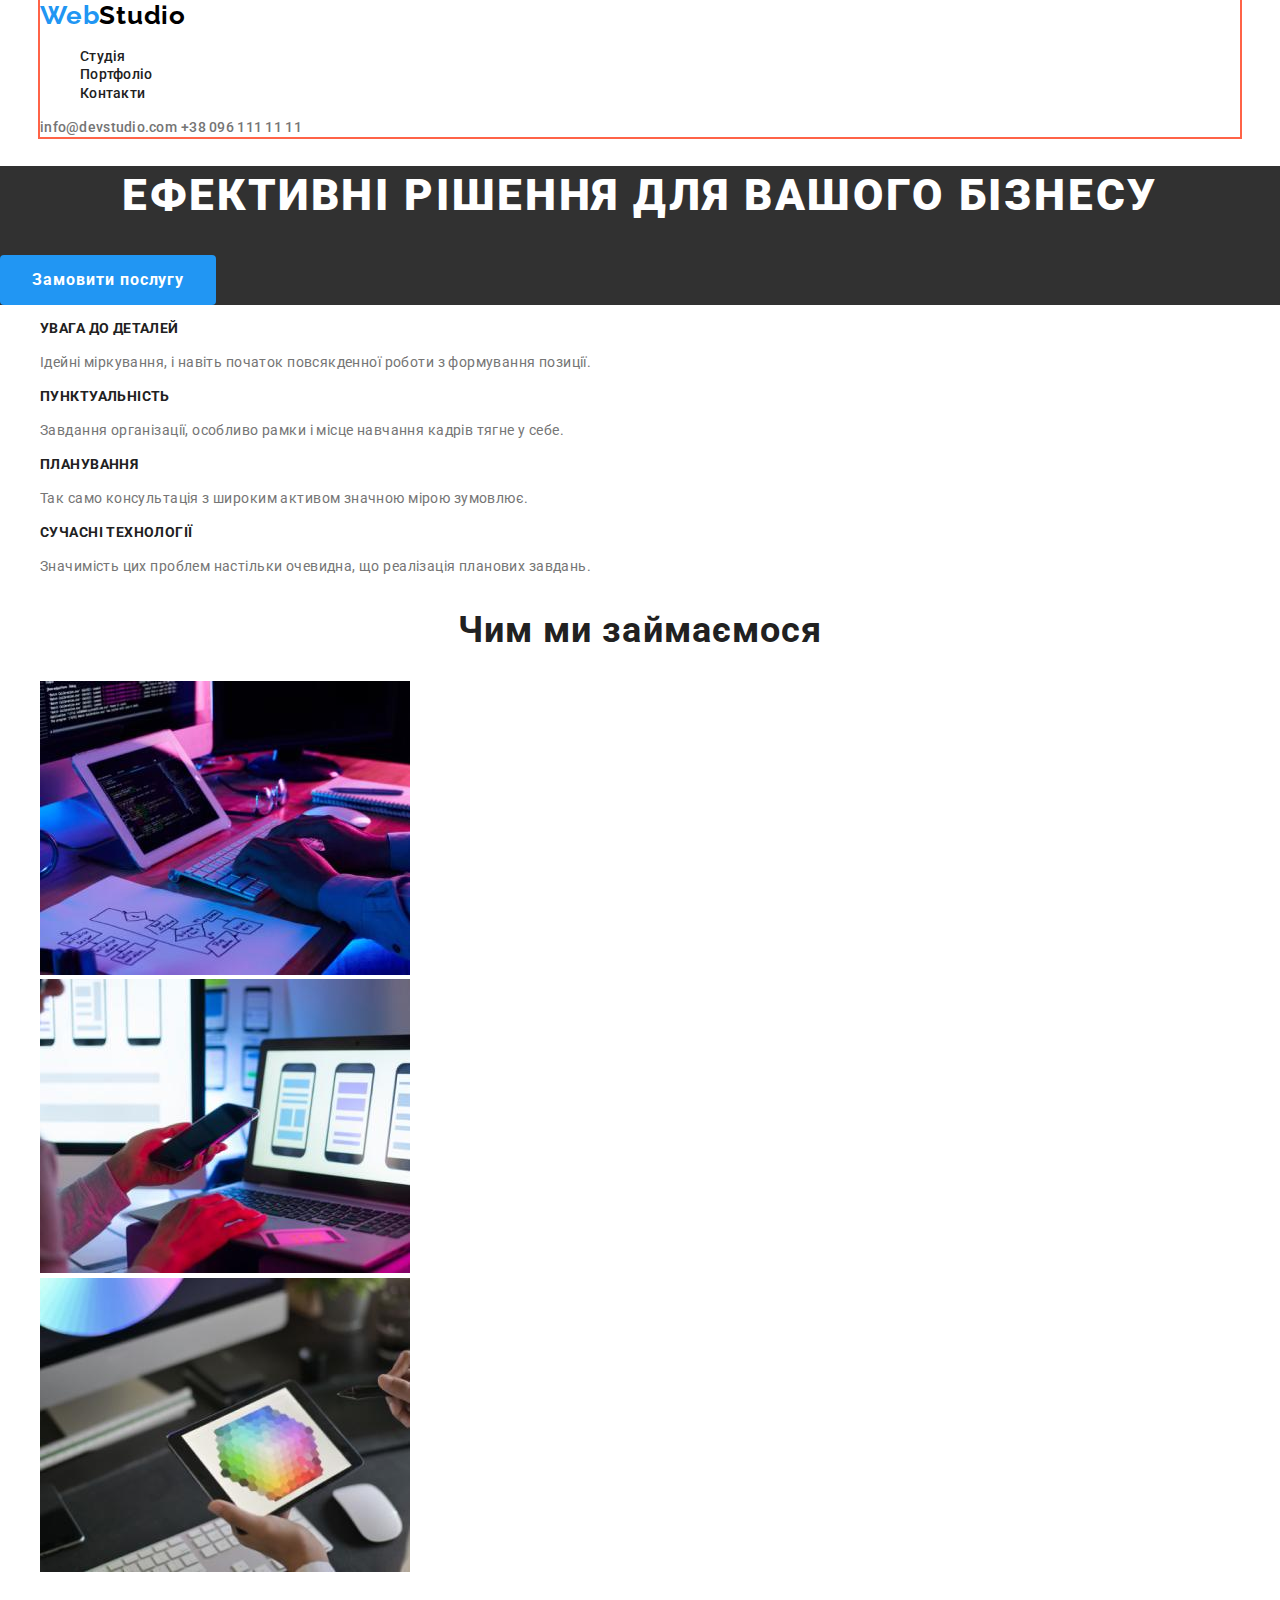
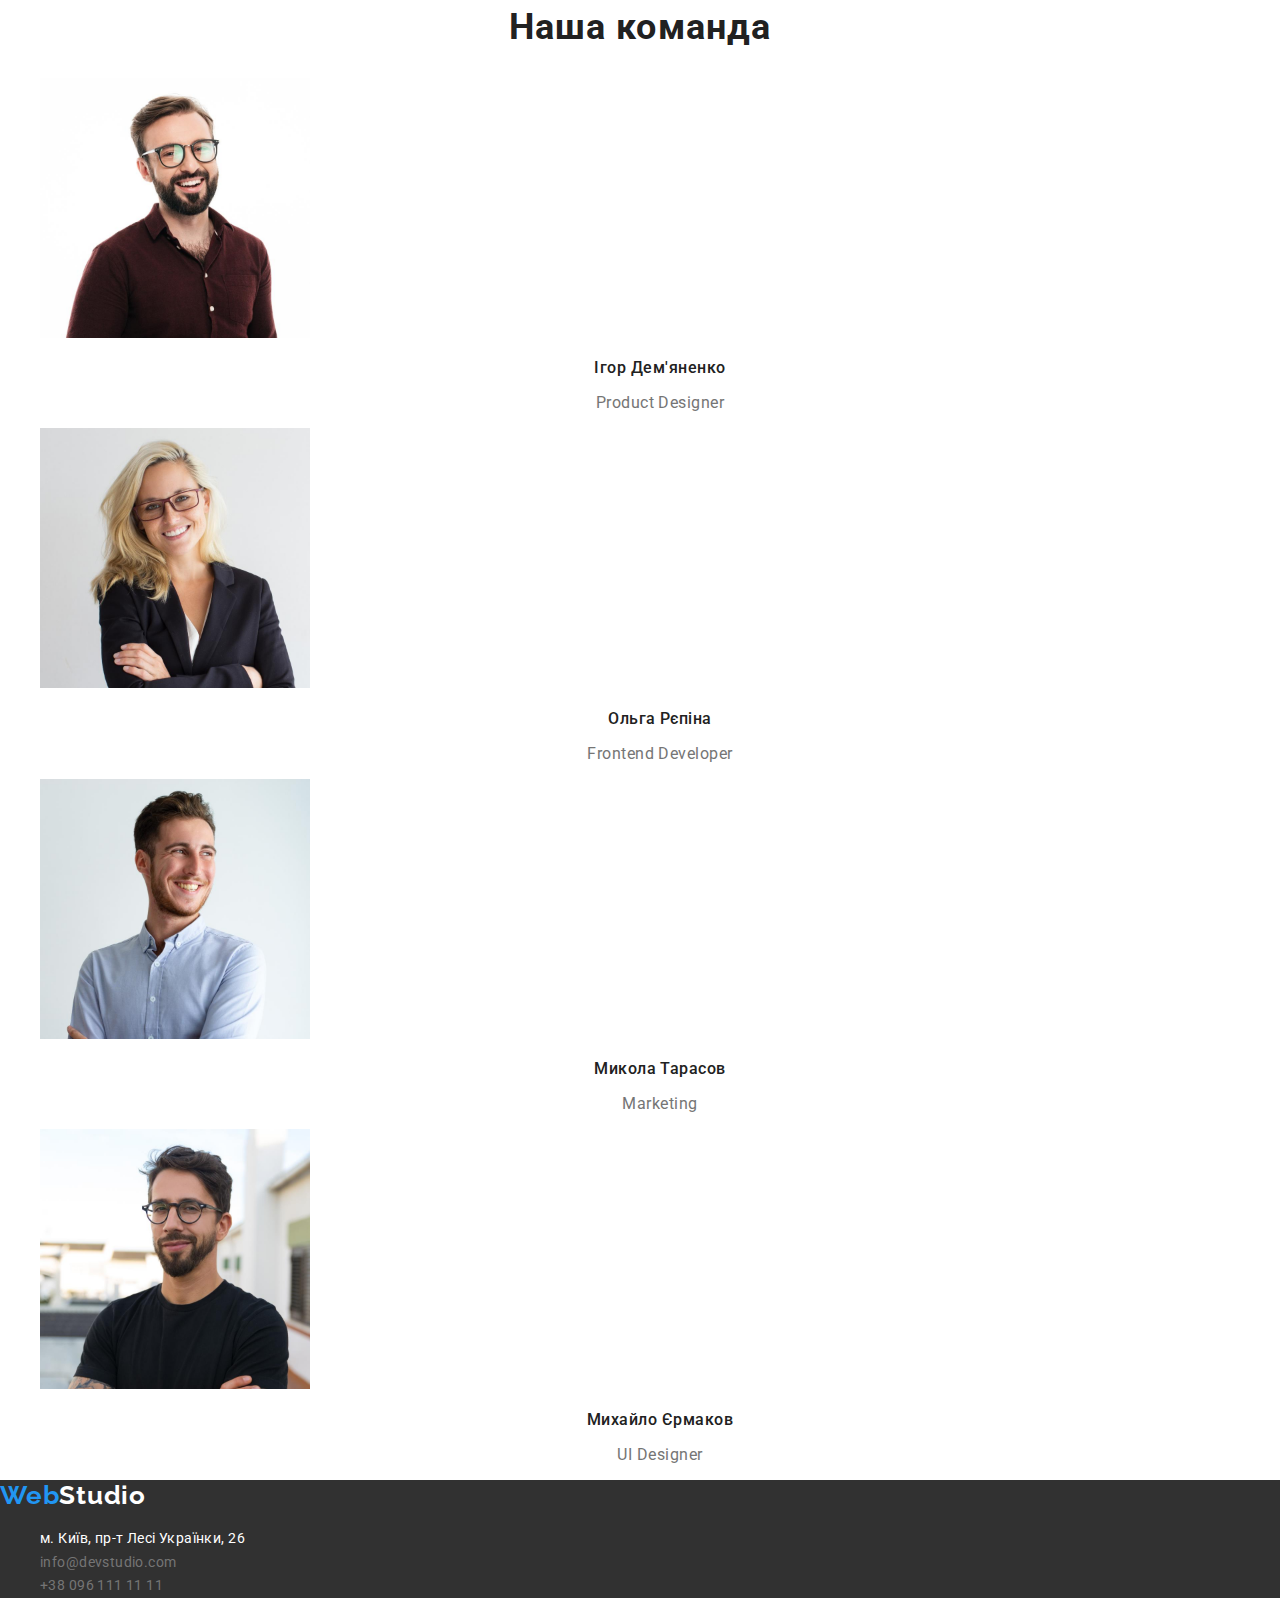
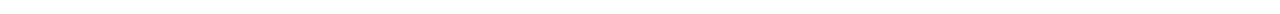
==== commit 7ce700c1: "some changes" ====
--- a/index.html
+++ b/index.html
@@ -10,50 +10,57 @@
       href="https://fonts.googleapis.com/css2?family=Raleway:wght@700&family=Roboto:wght@400;500;700;900&display=swap"
       rel="stylesheet"
     />
-
+    <link
+      rel="stylesheet"
+      href="https://cdnjs.cloudflare.com/ajax/libs/modern-normalize/1.1.0/modern-normalize.min.css"
+    />
     <link rel="stylesheet" href="./css/styles.css" />
     <title>WebStudio</title>
   </head>
   <body>
     <!-- HEADER -->
     <header class="header">
-      <a href="" class="logo link"><span class="logo-span">Web</span>Studio</a>
-
-      <nav class="header-nav">
-        <ul class="header-list list">
-          <li class="header-item">
-            <a href="" class="header-link link">Студія</a>
-          </li>
-          <li class="header-item">
-            <a href="./portfolio.html" class="header-link link">Портфоліо</a>
-          </li>
-          <li class="header-item">
-            <a href="" class="header-link link">Контакти</a>
-          </li>
-        </ul>
-      </nav>
-
-      <section class="header-contacts">
-        <a href="mailto:info@devstudio.com" class="header-contacts-mail link"
-          >info@devstudio.com</a
+      <div class="container">
+        <a href="" class="logo link"
+          ><span class="logo-span">Web</span>Studio</a
         >
-        <a href="tel:+380961111111" class="header-contacts-tel link"
-          >+38 096 111 11 11</a
-        >
-      </section>
+
+        <nav class="header-nav">
+          <ul class="header-list list">
+            <li class="header-item">
+              <a href="" class="header-link link">Студія</a>
+            </li>
+            <li class="header-item">
+              <a href="./portfolio.html" class="header-link link">Портфоліо</a>
+            </li>
+            <li class="header-item">
+              <a href="" class="header-link link">Контакти</a>
+            </li>
+          </ul>
+        </nav>
+
+        <section class="header-contacts">
+          <a href="mailto:info@devstudio.com" class="header-contacts-mail link"
+            >info@devstudio.com</a
+          >
+          <a href="tel:+380961111111" class="header-contacts-tel link"
+            >+38 096 111 11 11</a
+          >
+        </section>
+      </div>
     </header>
 
     <main>
       <!-- HERO -->
 
-      <section class="hero">
+      <section class="section hero">
         <h1 class="hero-title">Ефективні рішення для вашого бізнесу</h1>
         <button type="button" class="hero-btn">Замовити послугу</button>
       </section>
 
       <!-- FEATURES -->
 
-      <section class="features">
+      <section class="section features">
         <h2 class="features-title visually-hidden">Переваги</h2>
         <ul class="features-list list">
           <li class="features-item">
@@ -88,7 +95,7 @@
 
       <!-- WORK -->
 
-      <section class="work">
+      <section class="section work">
         <h2 class="work-title">Чим ми займаємося</h2>
 
         <ul class="work-list list">
@@ -110,7 +117,7 @@
 
       <!-- TEAM -->
 
-      <section class="team">
+      <section class="section team">
         <h2 class="team-header">Наша команда</h2>
 
         <ul class="team-list list">
--- a/css/styles.css
+++ b/css/styles.css
@@ -1,3 +1,7 @@
+html {
+  box-sizing: border-box;
+}
+
 :root {
   --main-title-color: #212121;
   --main-text-color: #757575;
@@ -12,6 +16,19 @@
   font-family: "Roboto", sans-serif;
   color: var(--main-text-color);
 }
+
+.container {
+  margin-left: auto;
+  margin-right: auto;
+  width: 1200px;
+  outline: 2px solid tomato;
+}
+
+/* .section {
+  padding-top: 94px;
+  padding-bottom: 94px;
+  outline: 2px dotted blue;
+} */
 
 .list {
   list-style: none;
@@ -100,11 +117,15 @@
 }
 
 .hero-btn {
+  border-radius: 4px;
+  padding: 10px 32px;
+  min-width: 216px;
+
   cursor: pointer;
   font-weight: 700;
   font-size: 16px;
   line-height: 1.88;
-  display: flex;
+  display: inline-block;
   align-items: center;
   text-align: center;
   letter-spacing: 0.06em;
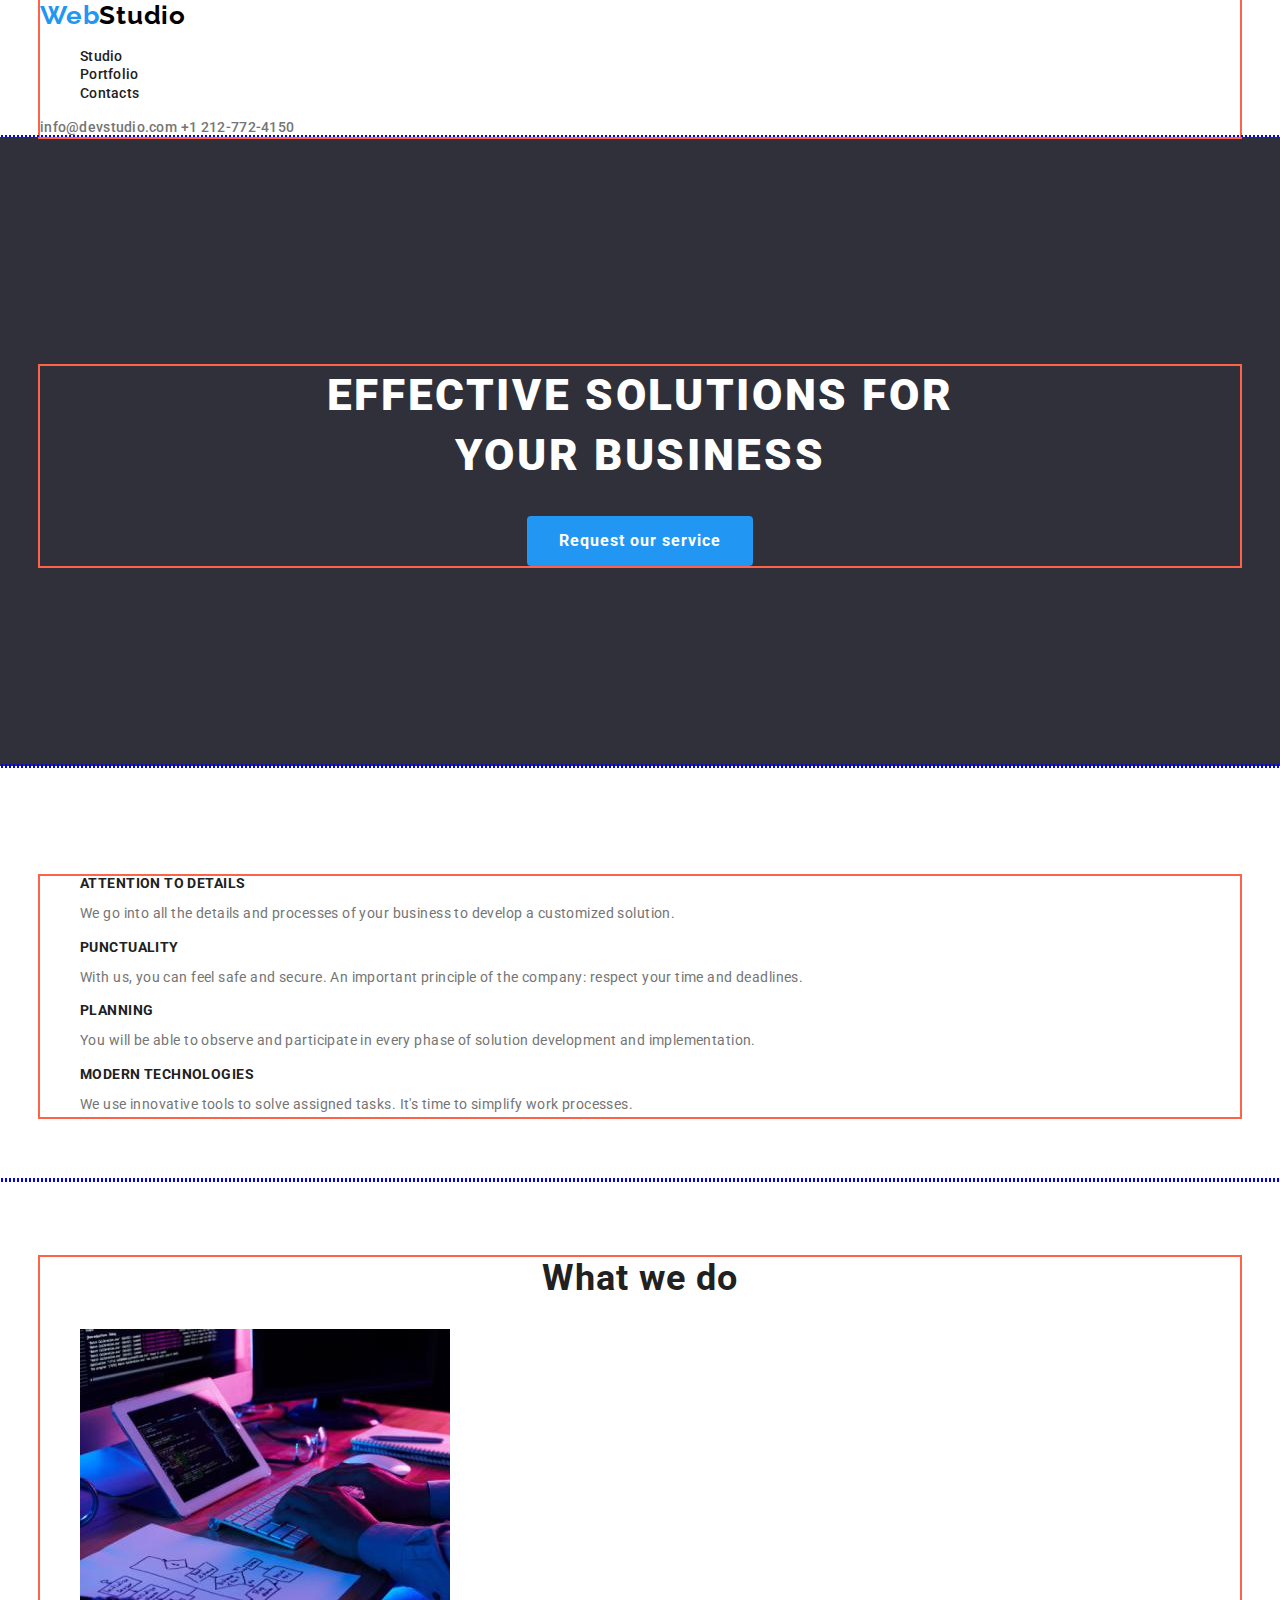
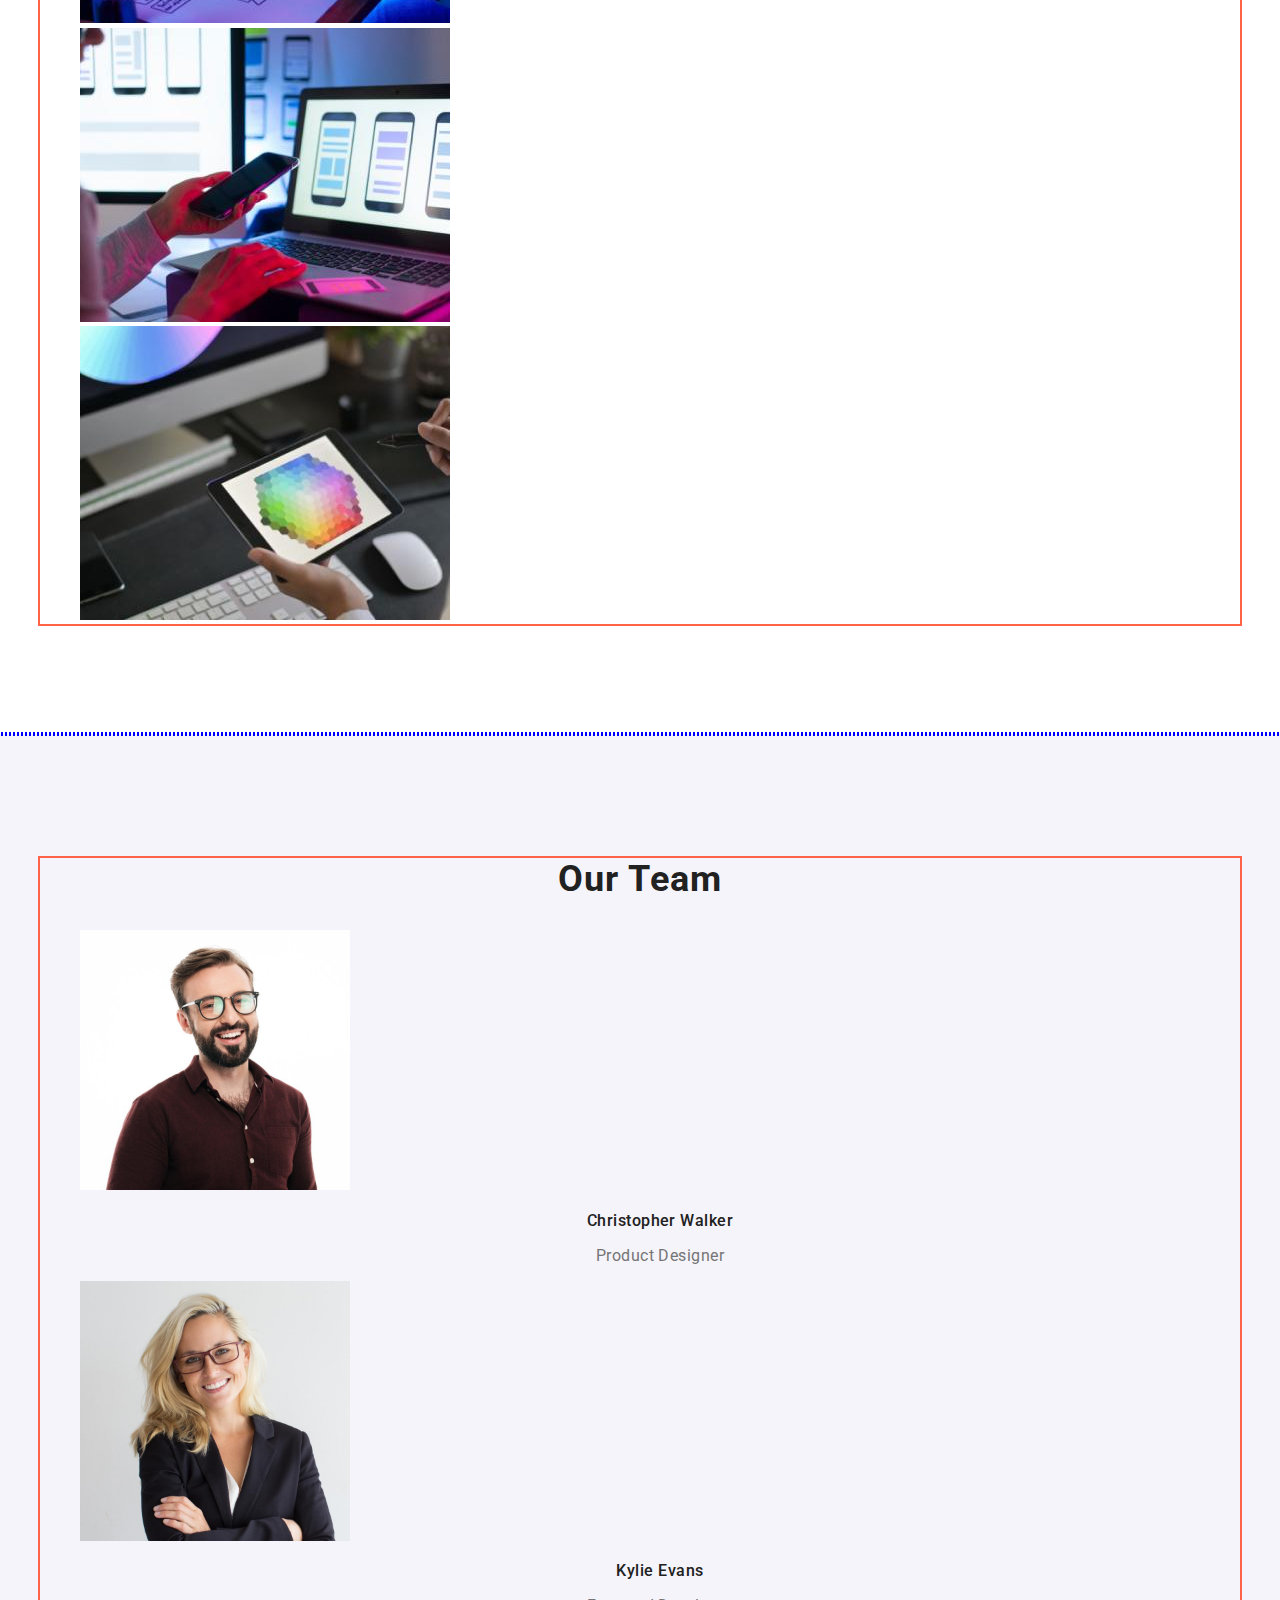
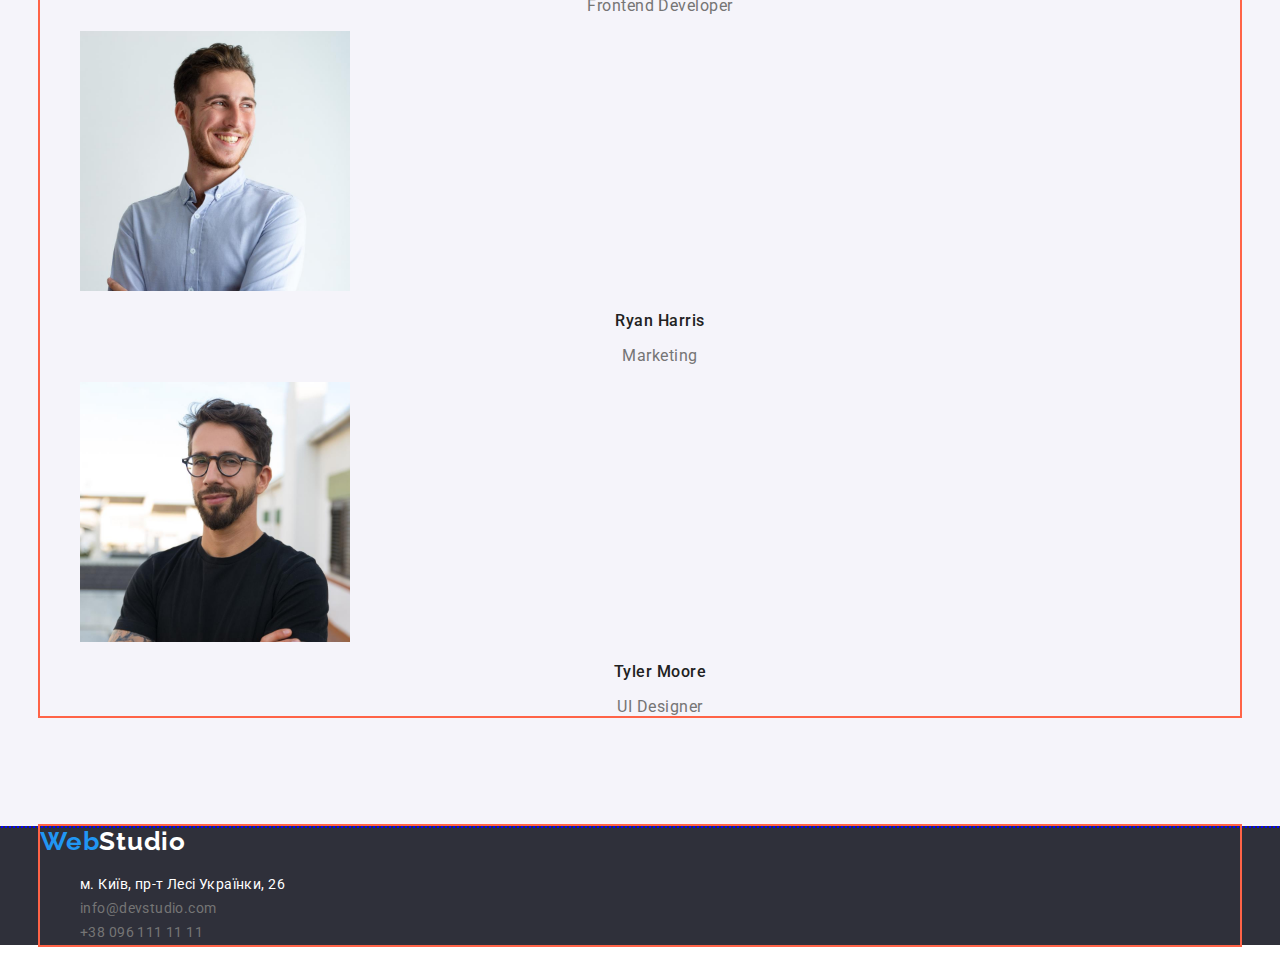
==== commit a371827c: "Add some margins/paddings" ====
--- a/index.html
+++ b/index.html
@@ -28,13 +28,13 @@
         <nav class="header-nav">
           <ul class="header-list list">
             <li class="header-item">
-              <a href="" class="header-link link">Студія</a>
+              <a href="" class="header-link link">Studio</a>
             </li>
             <li class="header-item">
-              <a href="./portfolio.html" class="header-link link">Портфоліо</a>
+              <a href="./portfolio.html" class="header-link link">Portfolio</a>
             </li>
             <li class="header-item">
-              <a href="" class="header-link link">Контакти</a>
+              <a href="" class="header-link link">Contacts</a>
             </li>
           </ul>
         </nav>
@@ -43,8 +43,8 @@
           <a href="mailto:info@devstudio.com" class="header-contacts-mail link"
             >info@devstudio.com</a
           >
-          <a href="tel:+380961111111" class="header-contacts-tel link"
-            >+38 096 111 11 11</a
+          <a href="tel:+12127724150" class="header-contacts-tel link"
+            >+1 212-772-4150</a
           >
         </section>
       </div>
@@ -54,159 +54,172 @@
       <!-- HERO -->
 
       <section class="section hero">
-        <h1 class="hero-title">Ефективні рішення для вашого бізнесу</h1>
-        <button type="button" class="hero-btn">Замовити послугу</button>
+        <div class="container">
+          <h1 class="hero-title">Effective solutions for your business</h1>
+          <button type="button" class="hero-btn">Request our service</button>
+        </div>
       </section>
 
       <!-- FEATURES -->
 
       <section class="section features">
-        <h2 class="features-title visually-hidden">Переваги</h2>
-        <ul class="features-list list">
-          <li class="features-item">
-            <h3 class="features-item-title title">Увага до деталей</h3>
-            <p class="features-item-text text">
-              Ідейні міркування, і навіть початок повсякденної роботи з
-              формування позиції.
-            </p>
-          </li>
-          <li class="features-item">
-            <h3 class="features-item-title title">Пунктуальність</h3>
-            <p class="features-item-text text">
-              Завдання організації, особливо рамки і місце навчання кадрів тягне
-              у себе.
-            </p>
-          </li>
-          <li class="features-item">
-            <h3 class="features-item-title title">Планування</h3>
-            <p class="features-item-text text">
-              Так само консультація з широким активом значною мірою зумовлює.
-            </p>
-          </li>
-          <li class="features-item">
-            <h3 class="features-item-title title">Сучасні технології</h3>
-            <p class="features-item-text text">
-              Значимість цих проблем настільки очевидна, що реалізація планових
-              завдань.
-            </p>
-          </li>
-        </ul>
+        <div class="container">
+          <h2 class="features-title visually-hidden">Features</h2>
+          <ul class="features-list list">
+            <li class="features-item">
+              <h3 class="features-item-title title">Attention to details</h3>
+              <p class="features-item-text text">
+                We go into all the details and processes of your business to
+                develop a customized solution.
+              </p>
+            </li>
+            <li class="features-item">
+              <h3 class="features-item-title title">Punctuality</h3>
+              <p class="features-item-text text">
+                With us, you can feel safe and secure. An important principle of
+                the company: respect your time and deadlines.
+              </p>
+            </li>
+            <li class="features-item">
+              <h3 class="features-item-title title">Planning</h3>
+              <p class="features-item-text text">
+                You will be able to observe and participate in every phase of
+                solution development and implementation.
+              </p>
+            </li>
+            <li class="features-item">
+              <h3 class="features-item-title title">Modern technologies</h3>
+              <p class="features-item-text text">
+                We use innovative tools to solve assigned tasks. It's time to
+                simplify work processes.
+              </p>
+            </li>
+          </ul>
+        </div>
       </section>
 
       <!-- WORK -->
 
       <section class="section work">
-        <h2 class="work-title">Чим ми займаємося</h2>
-
-        <ul class="work-list list">
-          <li class="work-item">
-            <img src="./images/image1.jpg" alt="Написання коду" width="370" />
-          </li>
-          <li class="work-item">
-            <img
-              src="./images/image2.jpg"
-              alt="Розробка мобільної версії"
-              width="370"
-            />
-          </li>
-          <li class="work-item">
-            <img src="./images/image3.jpg" alt="Дизайн" width="370" />
-          </li>
-        </ul>
+        <div class="container">
+          <h2 class="work-title">What we do</h2>
+
+          <ul class="work-list list">
+            <li class="work-item">
+              <img src="./images/image1.jpg" alt="Написання коду" width="370" />
+            </li>
+            <li class="work-item">
+              <img
+                src="./images/image2.jpg"
+                alt="Розробка мобільної версії"
+                width="370"
+              />
+            </li>
+            <li class="work-item">
+              <img src="./images/image3.jpg" alt="Дизайн" width="370" />
+            </li>
+          </ul>
+        </div>
       </section>
 
       <!-- TEAM -->
 
       <section class="section team">
-        <h2 class="team-header">Наша команда</h2>
-
-        <ul class="team-list list">
-          <li class="team-item">
-            <a href="" class="team-item-link link"
-              ><img
-                src="./images/product-designer.jpg"
-                alt="Product Designer"
-                width="270"
-            /></a>
-            <a href="" class="team-item-link link"
-              ><h3 class="team-item-title link">Ігор Дем'яненко</h3></a
-            >
-            <a href="" class="team-item-link link"
-              ><p class="team-item-text link">Product Designer</p></a
-            >
-          </li>
-          <li class="team-item">
-            <a href="" class="team-item-link link">
-              <img
-                src="./images/frontend-developer.jpg"
-                alt="Frontend Developer"
-                width="270"
-            /></a>
-            <a href="" class="team-item-link link"
-              ><h3 class="team-item-title link">Ольга Рєпіна</h3></a
-            >
-            <a href="" class="team-item-link link"
-              ><p class="team-item-text link">Frontend Developer</p>
-            </a>
-          </li>
-          <li class="team-item">
-            <a href="" class="team-item-link link"
-              ><img src="./images/marketing.jpg" alt="Marketing" width="270"
-            /></a>
-            <a href="" class="team-item-link link"
-              ><h3 class="team-item-title link">Микола Тарасов</h3></a
-            >
-            <a href="" class="team-item-link link"
-              ><p class="team-item-text link">Marketing</p></a
-            >
-          </li>
-          <li class="team-item">
-            <a href="" class="team-item-link link"
-              ><img
-                src="./images/ui-designer.jpg"
-                alt="UI Designer"
-                width="270"
-            /></a>
-            <a href="" class="team-item-link link"
-              ><h3 class="team-item-title link">Михайло Єрмаков</h3></a
-            >
-            <a href="" class="team-item-link link"
-              ><p class="team-item-text link">UI Designer</p>
-            </a>
-          </li>
-        </ul>
+        <div class="container">
+          <h2 class="team-header">Our Team</h2>
+
+          <ul class="team-list list">
+            <li class="team-item">
+              <a href="" class="team-item-link link"
+                ><img
+                  src="./images/product-designer.jpg"
+                  alt="Product Designer"
+                  width="270"
+              /></a>
+              <a href="" class="team-item-link link"
+                ><h3 class="team-item-title link">Christopher Walker</h3></a
+              >
+              <a href="" class="team-item-link link"
+                ><p class="team-item-text link">Product Designer</p></a
+              >
+            </li>
+            <li class="team-item">
+              <a href="" class="team-item-link link">
+                <img
+                  src="./images/frontend-developer.jpg"
+                  alt="Frontend Developer"
+                  width="270"
+              /></a>
+              <a href="" class="team-item-link link"
+                ><h3 class="team-item-title link">Kylie Evans</h3></a
+              >
+              <a href="" class="team-item-link link"
+                ><p class="team-item-text link">Frontend Developer</p>
+              </a>
+            </li>
+            <li class="team-item">
+              <a href="" class="team-item-link link"
+                ><img src="./images/marketing.jpg" alt="Marketing" width="270"
+              /></a>
+              <a href="" class="team-item-link link"
+                ><h3 class="team-item-title link">Ryan Harris</h3></a
+              >
+              <a href="" class="team-item-link link"
+                ><p class="team-item-text link">Marketing</p></a
+              >
+            </li>
+            <li class="team-item">
+              <a href="" class="team-item-link link"
+                ><img
+                  src="./images/ui-designer.jpg"
+                  alt="UI Designer"
+                  width="270"
+              /></a>
+              <a href="" class="team-item-link link"
+                ><h3 class="team-item-title link">Tyler Moore</h3></a
+              >
+              <a href="" class="team-item-link link"
+                ><p class="team-item-text link">UI Designer</p>
+              </a>
+            </li>
+          </ul>
+        </div>
       </section>
     </main>
 
     <!-- FOOTER -->
 
     <footer class="footer">
-      <a href="" class="logo link"><span class="logo-span">Web</span>Studio</a>
-
-      <address>
-        <ul class="footer-list list">
-          <li footer-item>
-            <a
-              href="https://goo.gl/maps/dPmsBqL4N84q298N9"
-              target="_blank"
-              rel="noopener nofollow norefferer"
-              class="footer-address link"
-            >
-              м. Київ, пр-т Лесі Українки, 26
-            </a>
-          </li>
-          <li class="footer-item">
-            <a href="mailto:info@devstudio.com" class="link foter-mail"
-              >info@devstudio.com</a
-            >
-          </li>
-          <li class="footer-item">
-            <a href="tel:+380961111111" class="link footer-tel"
-              >+38 096 111 11 11</a
-            >
-          </li>
-        </ul>
-      </address>
+      <div class="container">
+        <a href="" class="logo link"
+          ><span class="logo-span">Web</span>Studio</a
+        >
+
+        <address>
+          <ul class="footer-list list">
+            <li footer-item>
+              <a
+                href="https://goo.gl/maps/dPmsBqL4N84q298N9"
+                target="_blank"
+                rel="noopener nofollow norefferer"
+                class="footer-address link"
+              >
+                м. Київ, пр-т Лесі Українки, 26
+              </a>
+            </li>
+            <li class="footer-item">
+              <a href="mailto:info@devstudio.com" class="link foter-mail"
+                >info@devstudio.com</a
+              >
+            </li>
+            <li class="footer-item">
+              <a href="tel:+380961111111" class="link footer-tel"
+                >+38 096 111 11 11</a
+              >
+            </li>
+          </ul>
+        </address>
+      </div>
     </footer>
   </body>
 </html>
--- a/css/styles.css
+++ b/css/styles.css
@@ -8,7 +8,9 @@
   --accent-color: #2196f3;
   --secont-text-color: #ffffff;
   --main-logo-color: #000000;
-  --main-bg-color: #313131;
+  --main-bg-color: #e5e5e5;
+  --third-bg-color: #f5f4fa;
+  --second-bg-color: #2f303a;
   --footer-link-color: rgba(255, 255, 255, 0.6);
 }
 
@@ -16,19 +18,19 @@
   font-family: "Roboto", sans-serif;
   color: var(--main-text-color);
 }
-
+.section {
+  padding-top: 94px;
+  padding-bottom: 94px;
+  outline: 2px dotted blue;
+}
 .container {
+  margin-top: 0;
+  margin-bottom: 0;
   margin-left: auto;
   margin-right: auto;
   width: 1200px;
   outline: 2px solid tomato;
 }
-
-/* .section {
-  padding-top: 94px;
-  padding-bottom: 94px;
-  outline: 2px dotted blue;
-} */
 
 .list {
   list-style: none;
@@ -103,10 +105,17 @@
 /* ------------ HERO ------------ */
 
 .hero {
-  background-color: var(--main-bg-color);
+  padding-top: 200px;
+  padding-bottom: 200px;
+  text-align: center;
+  background-color: var(--second-bg-color);
 }
 
 .hero-title {
+  margin-left: auto;
+  margin-right: auto;
+  margin-bottom: 30px;
+  max-width: 696px;
   font-weight: 900;
   font-size: 44px;
   line-height: 1.36;
@@ -119,7 +128,7 @@
 .hero-btn {
   border-radius: 4px;
   padding: 10px 32px;
-  min-width: 216px;
+  min-width: 200px;
 
   cursor: pointer;
   font-weight: 700;
@@ -137,7 +146,12 @@
 
 /* ------------ FEATURES ------------ */
 
+.features {
+  padding-bottom: 47px;
+}
+
 .features-item-title {
+  margin-bottom: 10px;
   font-weight: 700;
   font-size: 14px;
   line-height: 1.14;
@@ -147,12 +161,17 @@
 }
 
 .features-item-text {
+  margin-top: 0;
   font-size: 14px;
   line-height: 1.71;
   letter-spacing: 0.03em;
 }
 
 /* ------------ WORK ------------ */
+
+.work {
+  padding-top: 47px;
+}
 
 .work-title {
   font-weight: 700;
@@ -165,6 +184,9 @@
 
 /* ------------ TEAM ------------ */
 
+.team {
+  background-color: var(--third-bg-color);
+}
 .team-header {
   font-weight: 700;
   font-size: 36px;
@@ -193,7 +215,7 @@
 /* ------------ FOOTER ------------ */
 
 .footer {
-  background-color: var(--main-bg-color);
+  background-color: var(--second-bg-color);
 }
 
 .footer .link {
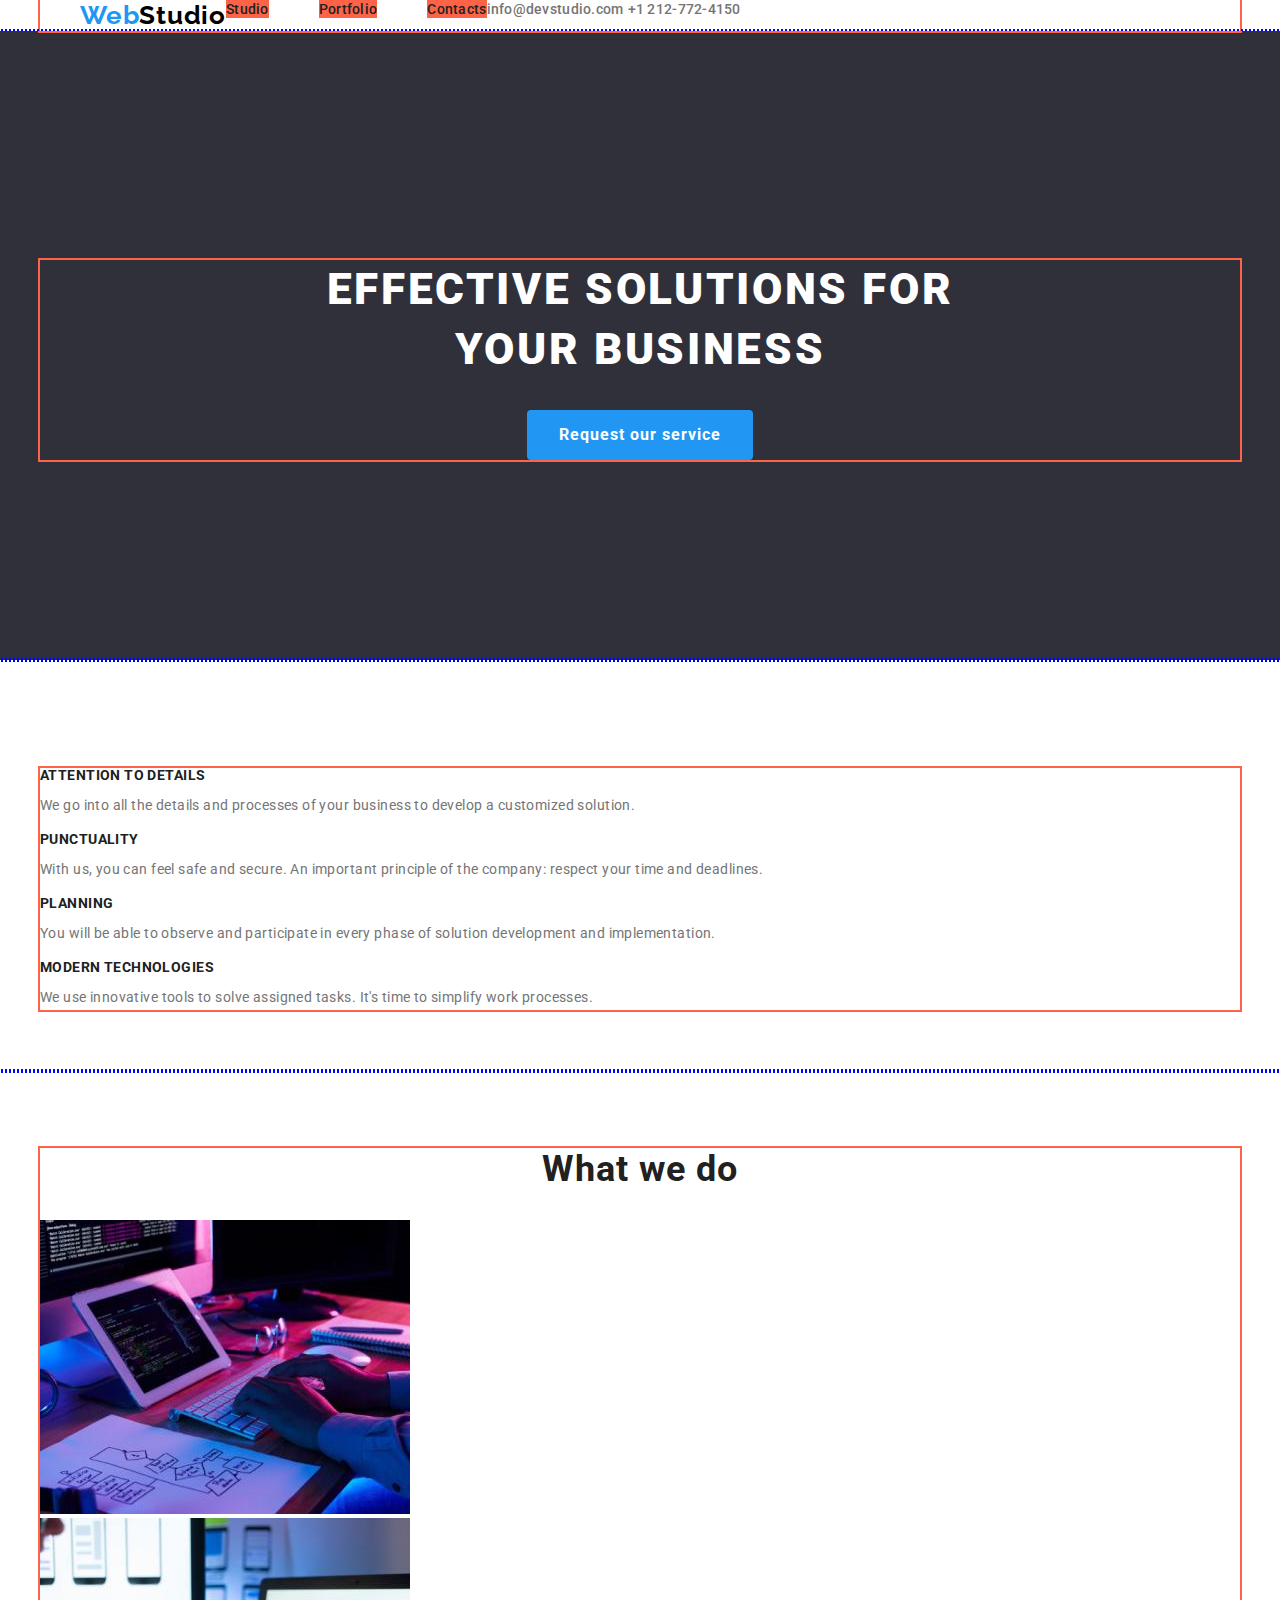
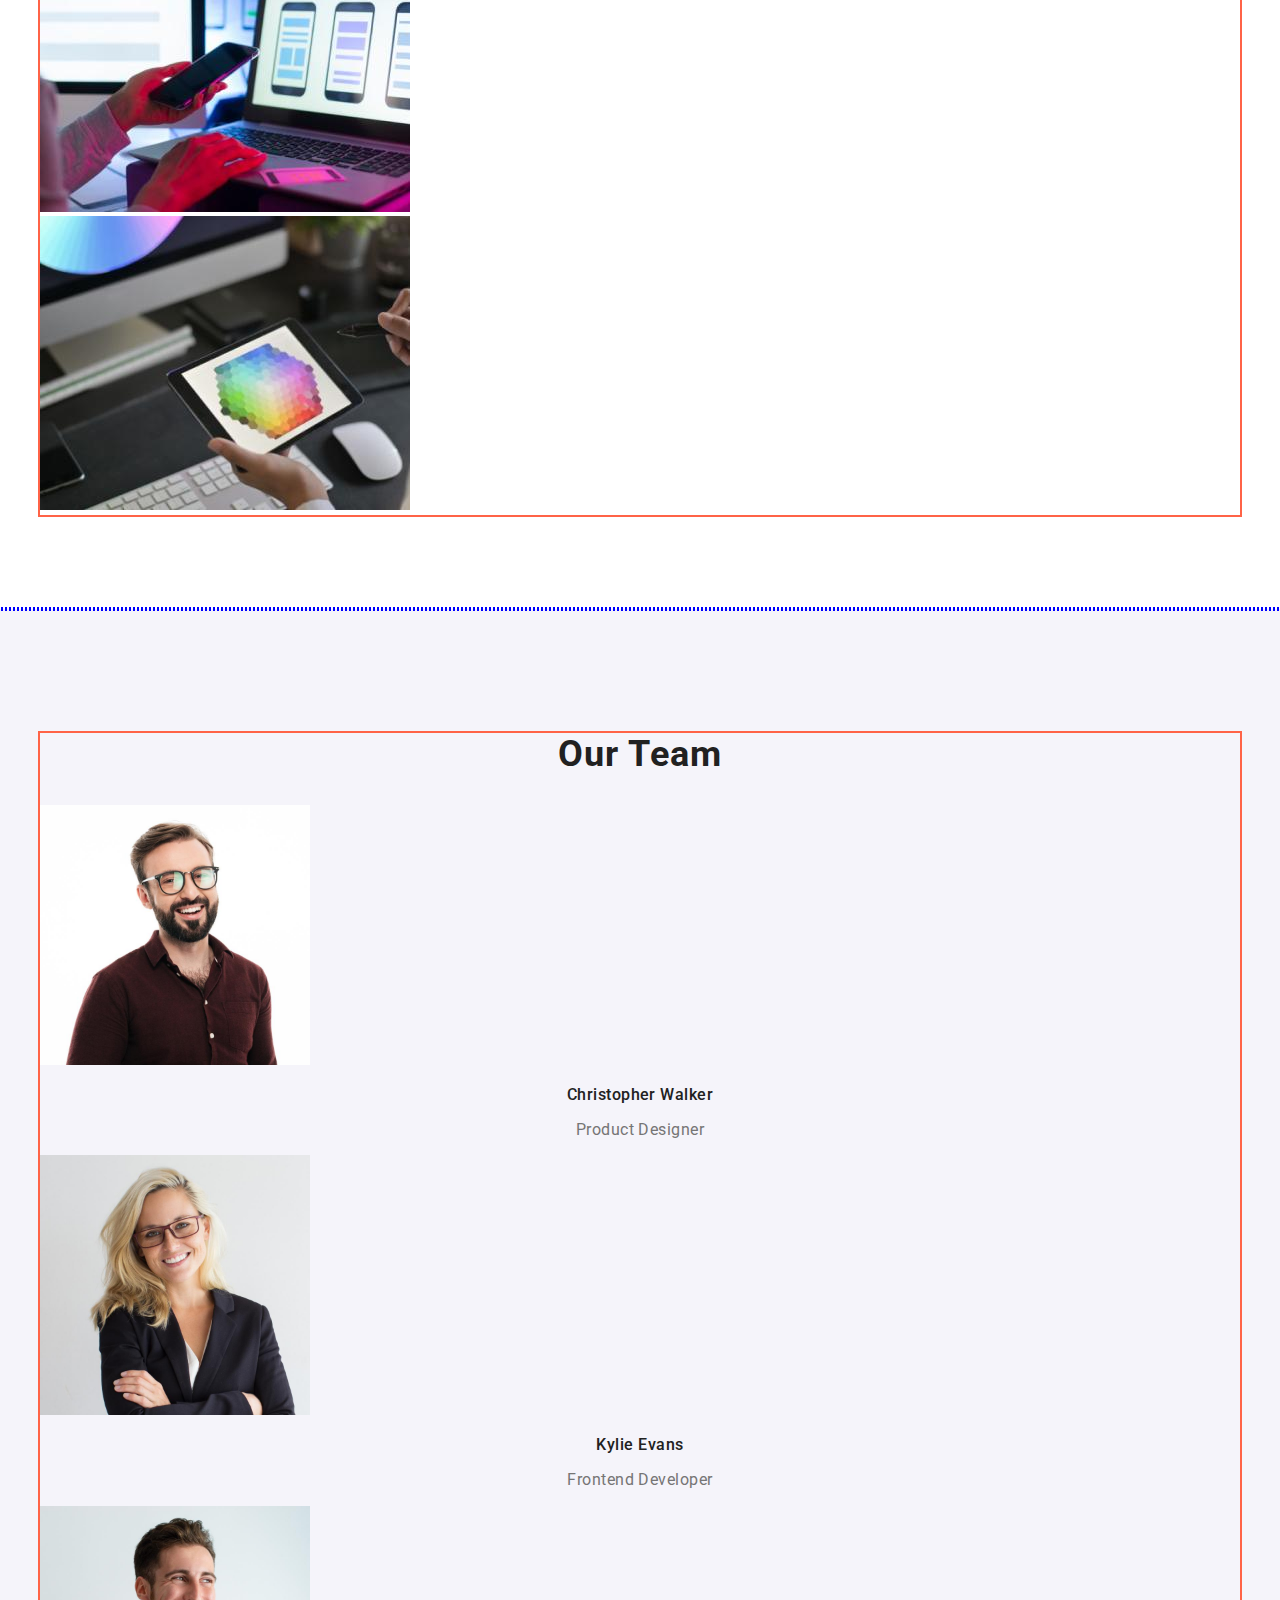
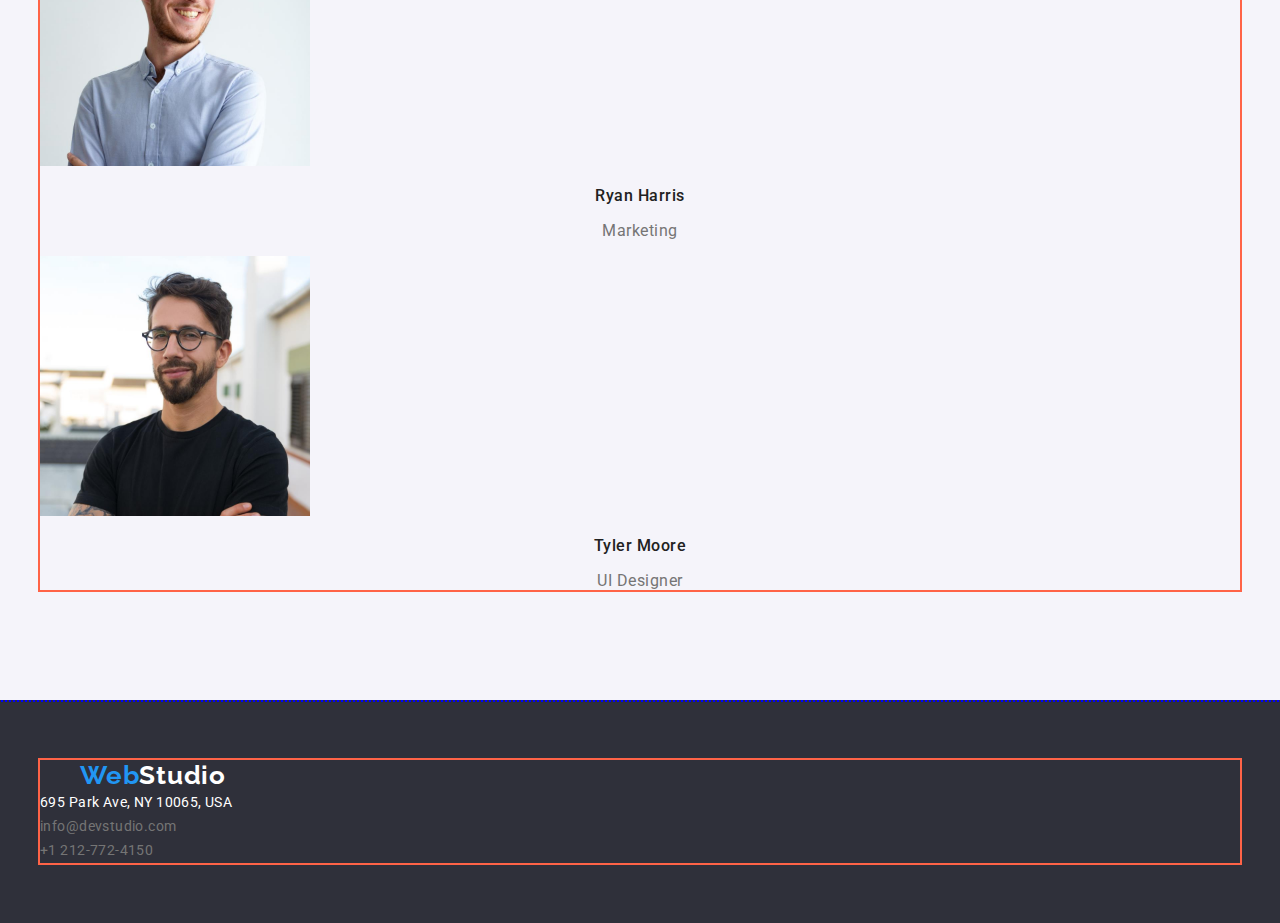
==== commit 6461db85: "Add margins & paddings + translate into english" ====
--- a/index.html
+++ b/index.html
@@ -20,33 +20,43 @@
   <body>
     <!-- HEADER -->
     <header class="header">
-      <div class="container">
-        <a href="" class="logo link"
-          ><span class="logo-span">Web</span>Studio</a
-        >
-
-        <nav class="header-nav">
-          <ul class="header-list list">
-            <li class="header-item">
-              <a href="" class="header-link link">Studio</a>
-            </li>
-            <li class="header-item">
-              <a href="./portfolio.html" class="header-link link">Portfolio</a>
-            </li>
-            <li class="header-item">
-              <a href="" class="header-link link">Contacts</a>
-            </li>
-          </ul>
-        </nav>
-
-        <section class="header-contacts">
-          <a href="mailto:info@devstudio.com" class="header-contacts-mail link"
-            >info@devstudio.com</a
+      <div class="container container-header">
+        <div>
+          <a href="" class="logo link"
+            ><span class="logo-span">Web</span>Studio</a
           >
-          <a href="tel:+12127724150" class="header-contacts-tel link"
-            >+1 212-772-4150</a
-          >
-        </section>
+        </div>
+
+        <div>
+          <nav class="header-nav">
+            <ul class="header-list list">
+              <li class="header-item">
+                <a href="" class="header-link link">Studio</a>
+              </li>
+              <li class="header-item">
+                <a href="./portfolio.html" class="header-link link"
+                  >Portfolio</a
+                >
+              </li>
+              <li class="header-item">
+                <a href="" class="header-link link">Contacts</a>
+              </li>
+            </ul>
+          </nav>
+        </div>
+
+        <div>
+          <section class="header-contacts">
+            <a
+              href="mailto:info@devstudio.com"
+              class="header-contacts-mail link"
+              >info@devstudio.com</a
+            >
+            <a href="tel:+12127724150" class="header-contacts-tel link"
+              >+1 212-772-4150</a
+            >
+          </section>
+        </div>
       </div>
     </header>
 
@@ -204,7 +214,7 @@
                 rel="noopener nofollow norefferer"
                 class="footer-address link"
               >
-                м. Київ, пр-т Лесі Українки, 26
+                695 Park Ave, NY 10065, USA
               </a>
             </li>
             <li class="footer-item">
@@ -213,8 +223,8 @@
               >
             </li>
             <li class="footer-item">
-              <a href="tel:+380961111111" class="link footer-tel"
-                >+38 096 111 11 11</a
+              <a href="tel:+12127724150" class="link footer-tel"
+                >+1 212-772-4150</a
               >
             </li>
           </ul>
--- a/css/styles.css
+++ b/css/styles.css
@@ -33,6 +33,8 @@
 }
 
 .list {
+  padding: 0;
+  margin: 0;
   list-style: none;
 }
 
@@ -86,6 +88,22 @@
 }
 /* ------------ HEADER ------------ */
 
+.container-header {
+  display: flex;
+}
+
+.header-list {
+  display: flex;
+}
+
+.header-item {
+  background-color: tomato;
+}
+
+.header-item:not(:last-child) {
+  margin-right: 50px;
+}
+
 .header-link {
   font-weight: 500;
   font-size: 14px;
@@ -215,7 +233,13 @@
 /* ------------ FOOTER ------------ */
 
 .footer {
+  padding-top: 60px;
+  padding-bottom: 60px;
   background-color: var(--second-bg-color);
+}
+
+.logo.link {
+  margin-left: 40px;
 }
 
 .footer .link {
